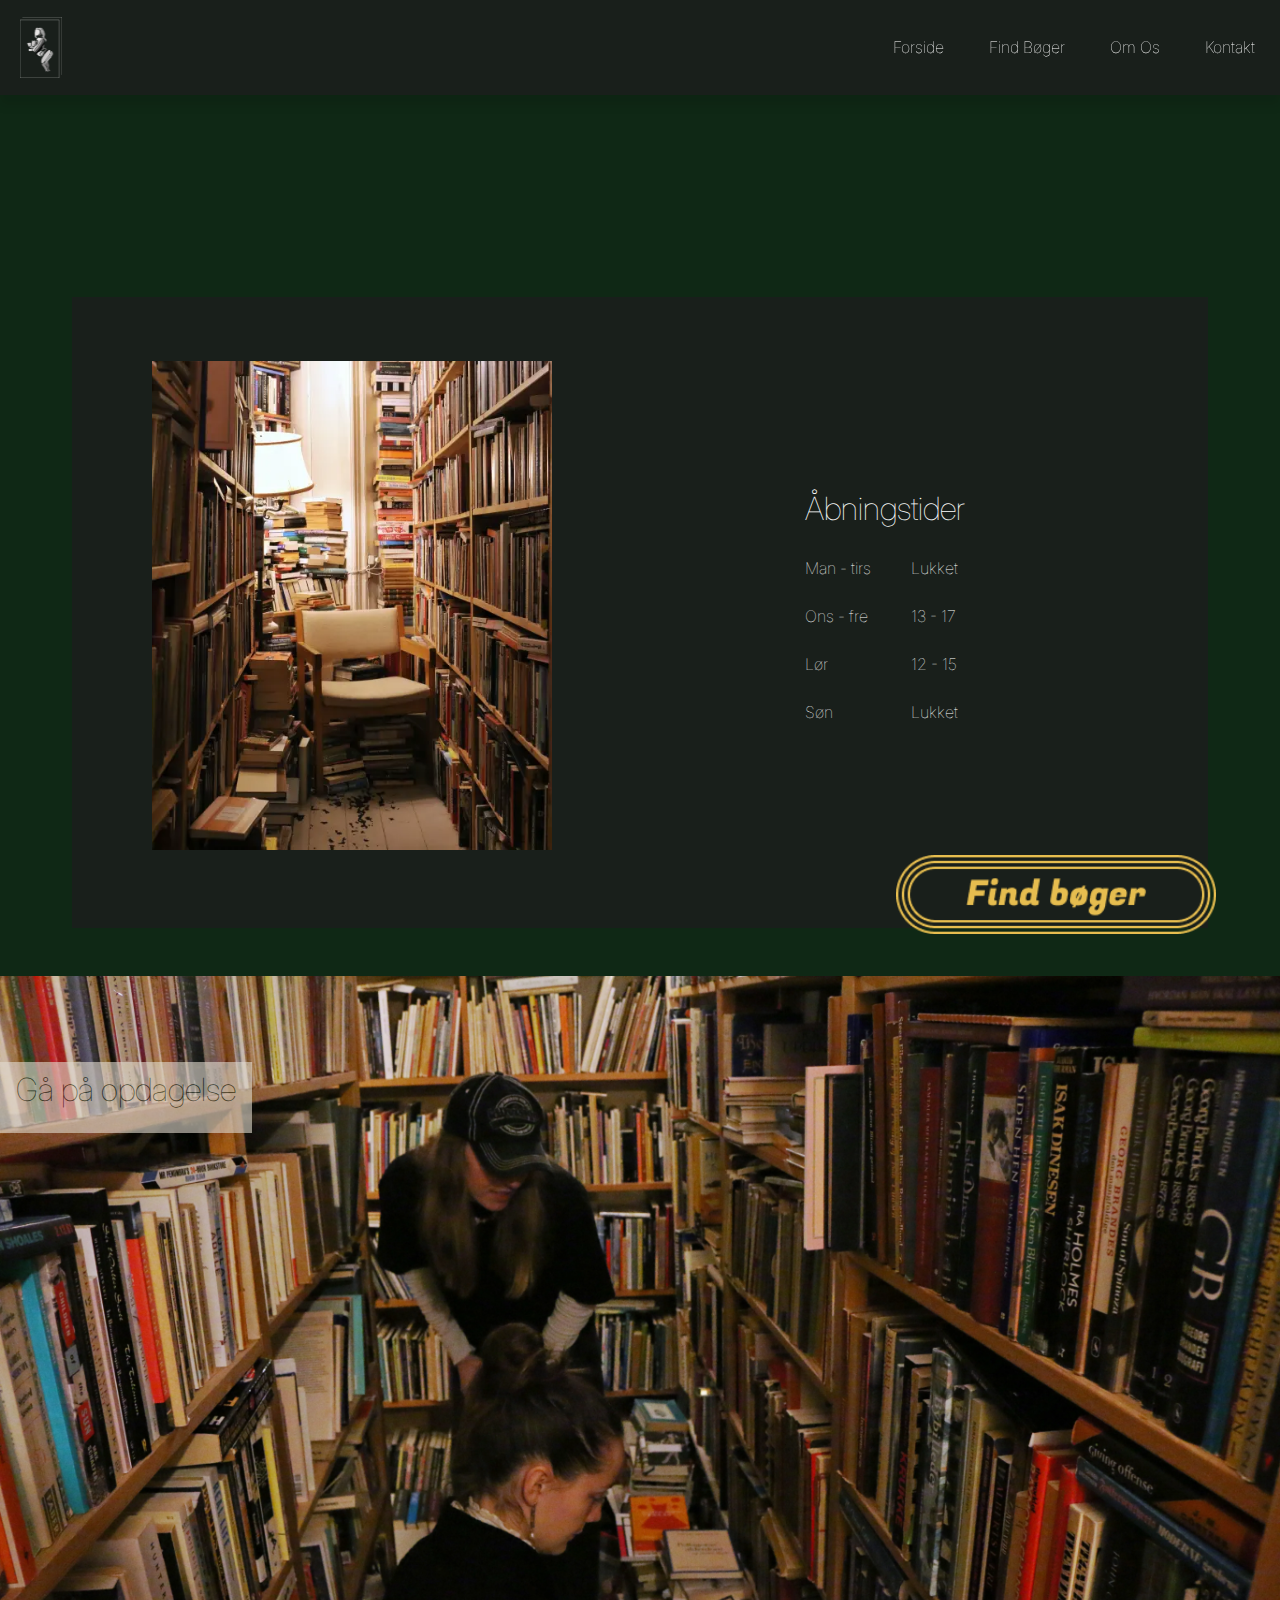
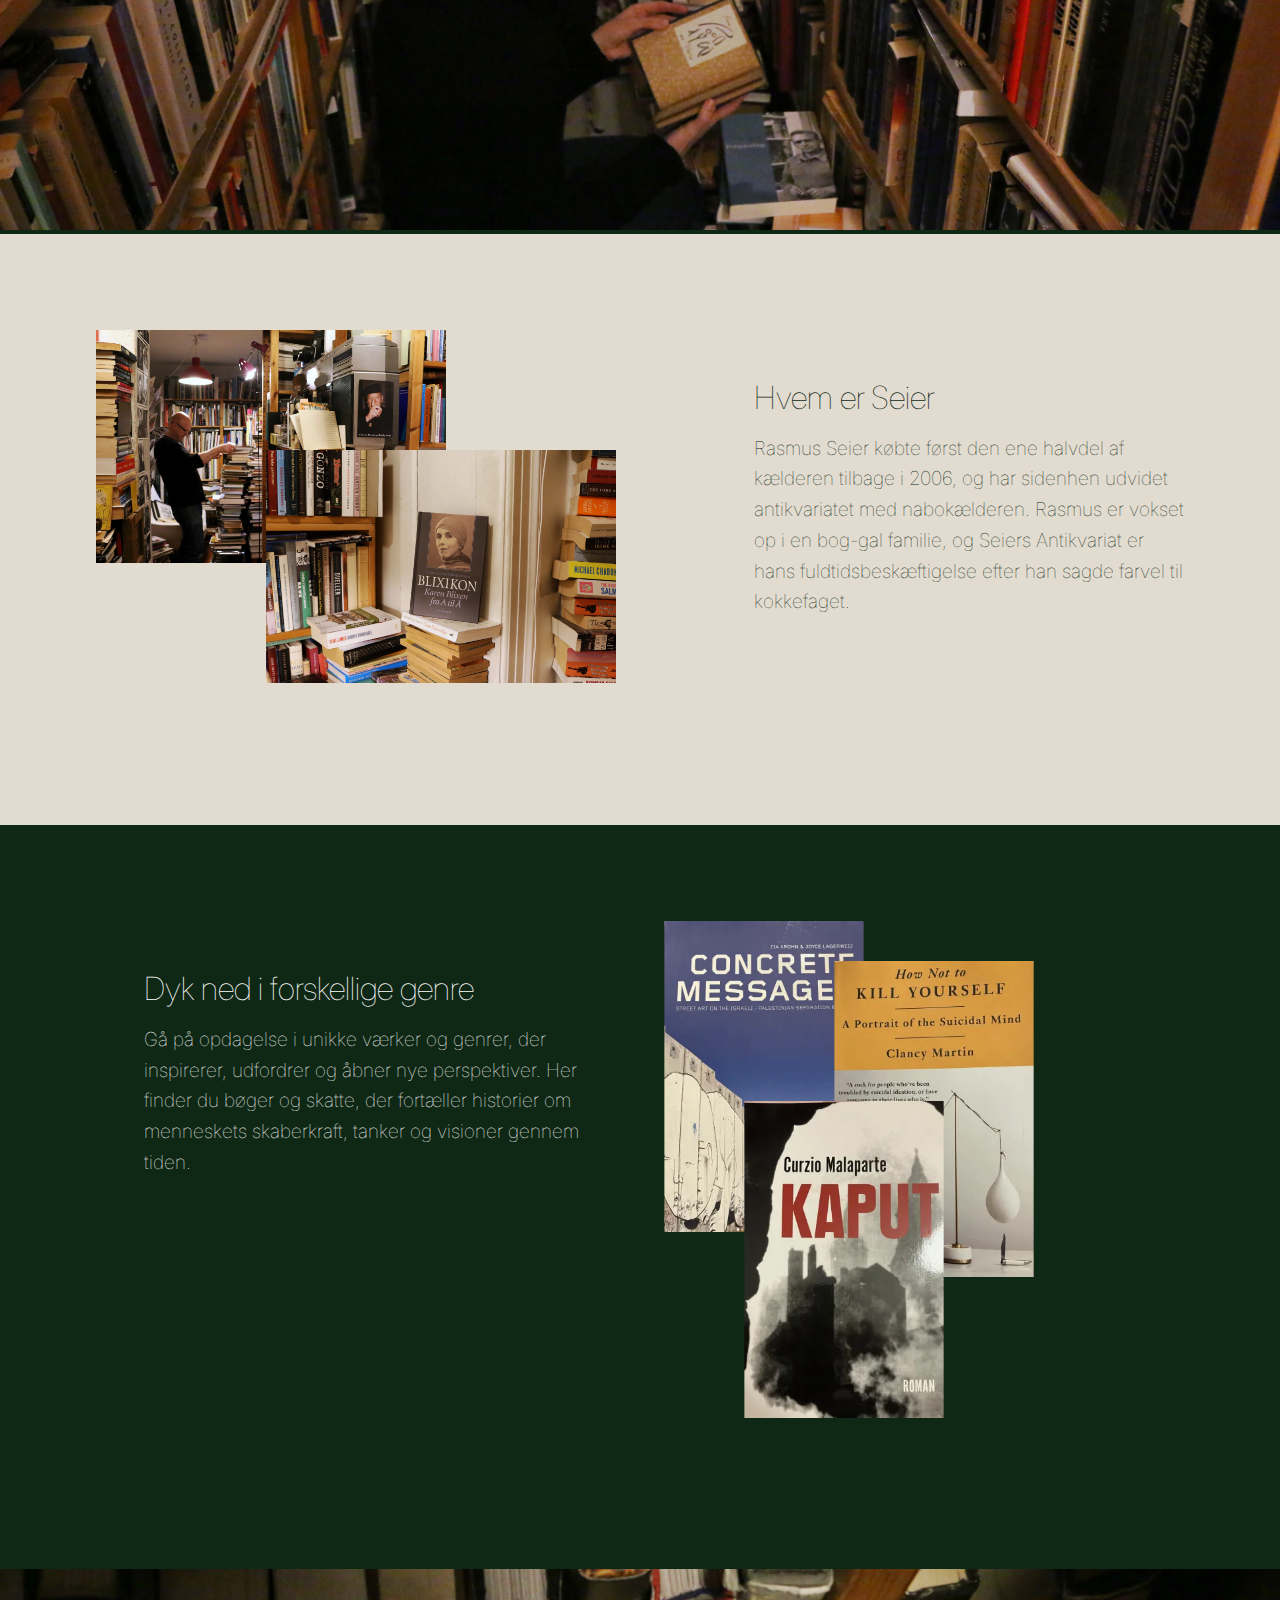
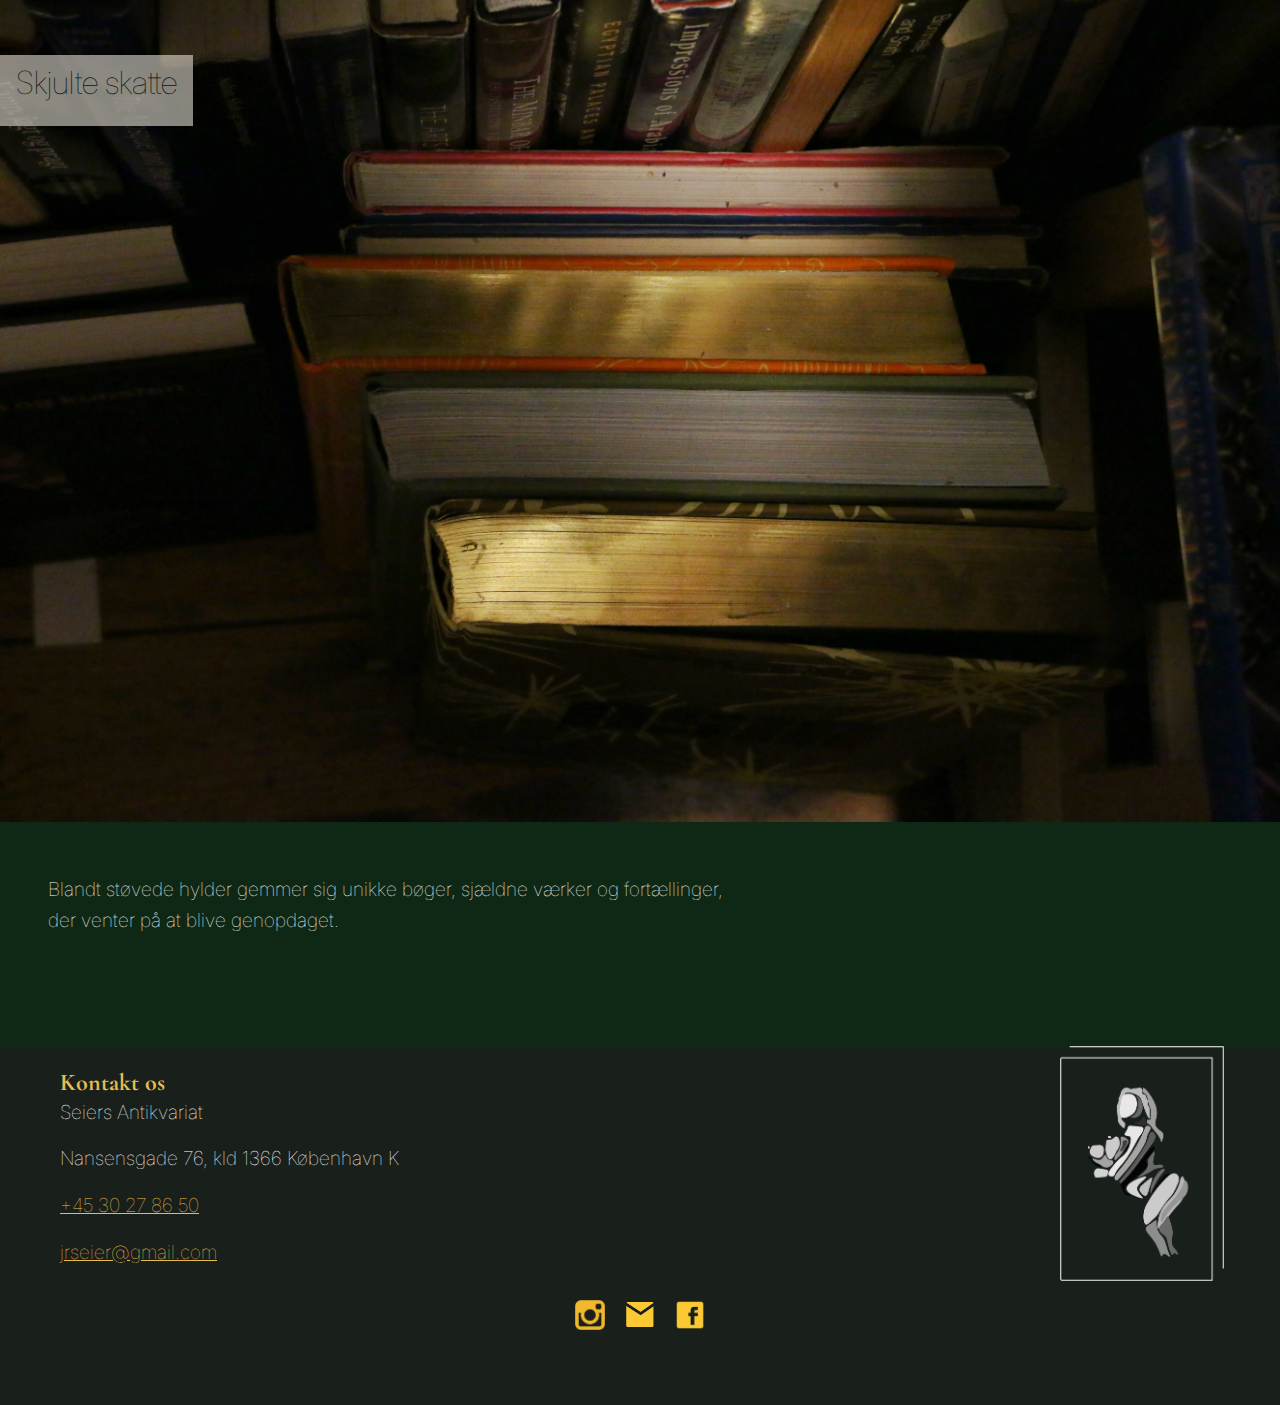
==== index.html @ d6d7acc4 "forside_knap" ====
<!DOCTYPE html>
<html lang="da">

<head>
    <meta charset="utf-8">
    <meta name="viewport" content="width=device-width, initial-scale=1.0">
    <title>Forside</title>

    <link rel="preconnect" href="https://fonts.googleapis.com">
    <link rel="preconnect" href="https://fonts.gstatic.com" crossorigin>
    <link
        href="https://fonts.googleapis.com/css2?family=Coiny&family=Fugaz+One&family=Kaisei+Decol:wght@400;500;700&family=Montserrat:ital,wght@0,100..900;1,100..900&family=Oi&family=Orbitron:wght@400..900&display=swap"
        rel="stylesheet">
    <link
        href="https://fonts.googleapis.com/css2?family=Coiny&family=Cormorant+Garamond:ital,wght@0,300;0,400;0,500;0,600;0,700;1,300;1,400;1,500;1,600;1,700&family=Fugaz+One&family=Kaisei+Decol:wght@400;500;700&family=Montserrat:ital,wght@0,100..900;1,100..900&family=Oi&family=Orbitron:wght@400..900&display=swap"
        rel="stylesheet">
    <link
        href="https://fonts.googleapis.com/css2?family=Coiny&family=Cormorant+Garamond:ital,wght@0,300;0,400;0,500;0,600;0,700;1,300;1,400;1,500;1,600;1,700&family=Fugaz+One&family=Inter:ital,opsz,wght@0,14..32,100..900;1,14..32,100..900&family=Kaisei+Decol:wght@400;500;700&family=Montserrat:ital,wght@0,100..900;1,100..900&family=Oi&family=Orbitron:wght@400..900&display=swap"
        rel="stylesheet">

    <link rel="stylesheet" href="styles/mutual.css">
    <link rel="stylesheet" href="styles/index.css">

</head>

<body>

    <header>

        <div class="logo">
            <a href="/">
                <img src="icons/logo.png" alt="Logo">
            </a>
        </div>
        <nav>
            <ul class="menu">
                <li><a href="index.html">Forside</a></li>
                <li><a href="galleri.html">Find Bøger</a></li>
                <li><a href="om.html">Om Os</a></li>
                <li><a href="kontakt.html">Kontakt</a></li>
            </ul>
            <div class="burger">
                <div class="line"></div>
                <div class="line"></div>
                <div class="line"></div>
            </div>
        </nav>


    </header>

    <main>
        <div class="hero">
            <div class="hero_video"><video autoplay loop muted>
                    <source src="video/film.mp4">film
                </video></div>
            <div id="knap2">
                <a href="galleri.html"><img src="images/forside_knap.png" alt="forside_knap"></a>
            </div>
        </div>
        <div class="tider">
            <div class="tider_boks">
                <div class="pic_1"><img src="images/lænestol_crop.webp" alt="hjørne"></div>
                <div class="tider_tekst">
                    <h3>Åbningstider</h3>
                    <dl>
                        <dt>Man - tirs</dt>
                        <dd>Lukket</dd>
                        <dt>Ons - fre</dt>
                        <dd>13 - 17</dd>
                        <dt>Lør</dt>
                        <dd>12 - 15</dd>
                        <dt>Søn</dt>
                        <dd>Lukket</dd>
                    </dl>
                </div>
            </div>
        </div>
        <div class="pic_container">
            <img src="images/læsehestene.webp" alt="læsehestene">
            <div class="pic_tekst">
                <h3 id="mørk_tekst">Gå på opdagelse</h3>
            </div>
        </div>
        <div class="seier">
            <div class="index_tekst">
                <h3 id="mørk_tekst2">Hvem er Seier</h3>
                <p id="mørk_tekst3">Rasmus Seier købte først den ene halvdel af kælderen tilbage i 2006, og har sidenhen
                    udvidet
                    antikvariatet med
                    nabokælderen.

                    Rasmus er vokset op i en bog-gal familie, og Seiers Antikvariat er hans fuldtidsbeskæftigelse
                    efter
                    han sagde farvel til
                    kokkefaget.</p>
            </div>
            <div class="flex_1">
                <img src="images/seier.webp" alt="seier" class="pic_seier">
                <img src="images/karen.webp" alt="karen" class="pic_karen">
            </div>
        </div>
        <div class="genre">
            <div class="index_tekst">
                <h3>Dyk ned i forskellige genre</h3>
                <p>Gå på opdagelse i unikke værker og genrer, der inspirerer, udfordrer og åbner nye perspektiver.

                    Her finder du bøger og skatte, der fortæller historier om menneskets skaberkraft, tanker og
                    visioner
                    gennem tiden.</p>
            </div>
            <div class="flex_2">
                <img src="images/concrete.webp" alt="concrete" class="pic_concrete">
                <img src="images/gulbog.webp" alt="gul bog gal" class="pic_gul">
                <img src="images/kaput.webp" alt="kaput" class="pic_kaput">
            </div>
        </div>
        <div class="pic_container">
            <div><img src="images/bøger.webp" alt="bøger"></div>
            <div class="pic_tekst">
                <h3 id="mørk_tekst4">Skjulte skatte</h3>
            </div>
        </div>
        <div class="index_tekst_2">
            <p>Blandt støvede hylder gemmer sig unikke bøger, sjældne værker og fortællinger, der venter på at blive
                genopdaget.</p>
        </div>

    </main>

    <footer>

        <div class="footer_indhold">
            <div>
                <h2>Kontakt os</h2>

                <p>Seiers Antikvariat</p>
                <p>Nansensgade 76, kld 1366 København K</p>
                <p><a href="tel:+4530278650">+45 30 27 86 50</a></p>
                <p><a href="mailto:jrseier@gmail.com">jrseier@gmail.com</a></p>


            </div>
            <div class="footer_logo">
                <img src="icons/logo.png" alt="logo">
            </div>
            <div class="grid_1-1-1">
                <div class="instagram">
                    <a
                        href="https://www.instagram.com/seiersantikvariat?utm_source=ig_web_button_share_sheet&igsh=ZDNlZDc0MzIxNw==">
                        <img src="icons/instagram.png" alt="insta" class="ikon-center">
                    </a>
                </div>

                <div class="mail">
                    <a href="mailto:jrseier@gmail.com">
                        <img src="icons/mail.png" alt="mail" class="ikon-center">
                    </a>

                </div>
                <div class="facebook">
                    <a href="https://www.facebook.com/profile.php?id=100054395714956">
                        <img src="icons/facebook.png" alt="facebook" class="ikon-center">
                    </a>

                </div>
            </div>
        </div>


    </footer>

    <script src="javascript/script.js"></script>

</body>

</html>
---- styles/mutual.css ----
html {
  background-color: var(--primary);

  /** farver **/
  --primary: #0f2815;
  --secondary: #e6bd4f;
  --tertiary: #e2dcd0;
  --quarternary: #191f1b;

  /** spacing **/
  --space-xxs: 0.25rem;
  --space-xs: 0.5rem;
  --space-sm: 1rem;
  --space-md: 1.5rem;
  --space-lg: 2rem;
  --space-xl: 3rem;
  --space-xxl: 6rem;
  --space-xxxl: 10;
}

* {
  margin: 0;
  padding: 0;
}

img {
  width: 100%;
}

/** fonte **/
h1 {
  font-family: "Fugaz One", serif;
  color: var(--secondary);
  padding-top: var(--space-xl);
  padding-bottom: var(--space-md);
}
h2 {
  font-family: "Cormorant Garamond", serif;
  color: var(--secondary);
}
h3 {
  font-family: "Inter", sans-serif;
  color: white;
  font-weight: lighter;
  padding-bottom: var(--space-sm);
}
p {
  font-family: "Inter", sans-serif;
  color: white;
  font-weight: lighter;
  line-height: 1.6;
  padding-bottom: var(--space-sm);
  max-width: 42ch; /* Begrænser bredden til max 42 tegn på hver linje */
}

li {
  font-family: "Inter", sans-serif;
  color: white;
  font-weight: lighter;
  max-width: 600px;
  line-height: 1.6;
}

a {
  font-family: "Inter", sans-serif;
  color: var(--secondary);
  font-weight: lighter;
  max-width: 600px;
  line-height: 1.6;
}
@media (min-width: 600px) {
  h1 {
    font-size: 4rem;
  }
  h3 {
    font-size: 2rem;
  }
  p {
    font-size: 1.2rem;
    max-width: 63ch; /* Begrænser bredden til max 63 tegn på hver linje */
  }
}

/* menu */
* {
  margin: 0;
  padding: 0;
  box-sizing: border-box;
}

header {
  position: sticky;
  top: 0;
  display: flex;
  justify-content: space-between;
  align-items: center;
  padding: 10px;
  background-color: #191f1b;
  box-shadow: 0 10px 10px rgba(0, 0, 0, 0.1);
  z-index: 1000;
}

.logo img {
  width: 15%;
  height: 15%;
  padding-left: 10px;
  padding-top: 7px;
}

nav {
  display: flex;
  align-items: center;
}

.menu {
  display: flex;
  list-style: none;
  margin: 0;
  padding: 0;
}

.menu li {
  margin-right: 15px;
}

.menu li:last-child {
  margin-right: 0;
}

.menu a {
  display: block;
  padding: 15px;
  color: #ffffff;
  text-decoration: none;
  transition: color 0.3s;
  text-align: end;
}

.menu a:hover {
  color: #e6bd4f;
}

.burger {
  width: 30px;
  height: 20px;
  cursor: pointer;
}

.burger .line {
  width: 100%;
  height: 2px;
  background-color: #ffffff;
  margin-bottom: 5px;
  transition: 0.2s linear;
}
.burger {
  display: none;
}
@media screen and (max-width: 600px) {
  .menu {
    display: none;
  }
  .burger {
    display: block;
  }
  .burger.active .line:nth-child(1) {
    transform: rotate(45deg) translate(5px, 5px);
    transition: 0.2s linear;
  }

  .burger.active .line:nth-child(2) {
    opacity: 0;
    transition: 0.15s linear;
  }

  .burger.active .line:nth-child(3) {
    transform: rotate(-45deg) translate(5px, -5px);
    transition: 0.2s linear;
  }

  nav.active .menu {
    display: block;
    background-color: #191f1b;
    position: absolute;
    top: 60px;
    left: 0;
    width: 100%;
    box-shadow: 0 10px 10px rgba(0, 0, 0, 0.1);
    z-index: 1;
  }

  nav.active .menu li {
    margin: 10px 20px;
  }

  nav.active .menu a {
    font-size: 20px;
  }
}

/* footer */

.instagram {
  display: flex;
  justify-content: center;
  align-items: center;
}

.facebook {
  display: flex;
  justify-content: center;
  align-items: center;
}

.mail {
  display: flex;
  justify-content: center;
  align-items: center;
}

.ikon-center {
  width: 30px;
  margin-bottom: 3rem;
  margin-top: 1rem;
}

footer {
  background-color: #191f1b;
}
.footer_indhold {
  max-width: 1200px; /* Sæt en grænse for bredden */
  margin: 0 auto; /* Centrér indholdet */
  padding: 20px; /* Tilføj lidt indre afstand */
  position: relative; /* Gør footeren til referencepunkt */
}

.grid_1-1-1 {
  display: flex;
  flex-direction: row;
  justify-content: center; /* Centrerer horisontalt */
  align-items: center; /* Centrerer vertikalt */
  gap: 20px;
}

@media (min-width: 600px) {
  .footer_logo {
    position: absolute; /* Placer logoet frit */
    bottom: 0; /* Placer helt i bunden */
    right: 0; /* Placer helt ude til højre */
    z-index: 1; /* Sørg for, at logoet vises oven på indhold */
    width: 15%;
    padding-bottom: 10%;
    padding-right: 1rem;
  }
}

@media (max-width: 600px) {
  .footer_logo {
    position: absolute; /* Placer logoet frit */
    bottom: 0; /* Placer helt i bunden */
    right: 0; /* Placer helt ude til højre */
    z-index: 1; /* Sørg for, at logoet vises oven på indhold */
    width: 20%;
    padding-bottom: 20%;
    padding-right: 1rem;
  }
}
---- styles/index.css ----
html {
  background-color: var(--primary);
}

video {
  position: relative;
  width: 100%;
  height: 100%;
}

/**** knap ****/

#knap2 {
  position: absolute;
  width: 25%;
  top: 43%;
  left: 70%;
  cursor: pointer;
}
#knap2:hover {
  transform: scale(1.05);
}

/**** åbningstider ****/
.tider {
  padding-top: var(--space-sm);
  padding-bottom: var(--space-sm);
}

.tider_boks {
  background-color: var(--quarternary);
  margin-left: var(--space-md);
  margin-right: var(--space-md);
  padding-bottom: var(--space-lg);
}

.pic_1 {
  margin-left: var(--space-xl);
  margin-right: var(--space-xl);
  padding-top: var(--space-lg);
  width: 300px;
}

dl {
  display: grid;
  grid-template-columns: 1fr 1fr;
  font-family: "Inter", sans-serif;
  color: white;
  font-weight: lighter;
  line-height: 3;
}

.tider_tekst {
  padding-left: 7rem;
  padding-top: var(--space-lg);
  padding-right: 7rem;
}

/**** opdagelse ****/

.pic_container {
  position: relative;
}

.pic_container img {
  position: relative;
  z-index: 100;
}

.pic_tekst {
  position: absolute;
  top: 10%;
  z-index: 200;
  background-color: var(--tertiary);
  opacity: 60%;
  padding-left: var(--space-xxs);
  padding-top: var(--space-xxs);
  padding-bottom: var(--space-xxs);
  padding-right: var(--space-xs);
}

/**** seier ****/
.seier {
  background-color: var(--tertiary);
  padding-left: var(--space-md);
  padding-right: var(--space-md);
  padding-bottom: var(--space-xxl);
}

.index_tekst {
  padding-left: var(--space-xl);
  padding-right: var(--space-xl);
  padding-top: var(--space-xl);
  padding-bottom: var(--space-lg);
}
#mørk_tekst,
#mørk_tekst2,
#mørk_tekst3,
#mørk_tekst4 {
  color: var(--primary);
}

.flex_1 {
  display: flex;
  justify-content: center;
  align-items: center;
  position: relative;
  width: 600px;
  height: 200px;
}

.flex_1 img {
  width: 250px;
  position: absolute;
}

.pic_seier {
  top: 0;
  left: 0;
  z-index: 1;
}

.pic_karen {
  top: 120px;
  left: 170px;
  z-index: 2;
}

/**** genre ****/
.genre {
  padding-left: var(--space-sm);
  padding-top: var(--space-lg);
  padding-right: var(--space-sm);
}

.flex_2 {
  display: flex;
  justify-content: center;
  align-items: center;
  position: relative;
  width: 200px;
  height: 600px;
}

.flex_2 img {
  width: 200px;
  position: absolute;
}

.pic_concrete {
  top: 0;
  left: 0;
  z-index: 1;
}
.pic_gul {
  top: 40px;
  left: 170px;
  z-index: 2;
}
.pic_kaput {
  top: 180px;
  left: 80px;
  z-index: 3;
}
/**** skatte ****/
.index_tekst_2 {
  padding-left: var(--space-xl);
  padding-right: var(--space-xl);
  padding-top: var(--space-xl);
  padding-bottom: var(--space-xl);
}

@media (min-width: 600px) {
  /**** knap ****/
  #knap2 {
    position: absolute;
    width: 25%;
    top: 95%;
    left: 70%;
    cursor: pointer;
  }

  /**** åbningstider ****/
  .tider {
    padding-left: var(--space-xl);
    padding-top: var(--space-xl);
    padding-right: var(--space-xl);
    padding-bottom: var(--space-xl);
  }

  .tider_boks {
    display: grid;
    grid-template-columns: 1fr 1fr;
    gap: 10px;
    padding: var(--space-lg);
  }
  .pic_1 {
    width: 400px;
  }
  .tider_tekst {
    padding: 10rem;
  }

  /**** opdagelse ****/
  .pic_tekst {
    position: absolute;
    top: 10%;
    z-index: 200;
    background-color: var(--tertiary);
    opacity: 60%;
    padding-left: var(--space-sm);
    padding-top: var(--space-xs);
    padding-bottom: var(--space-xs);
    padding-right: var(--space-sm);
  }
  /**** seier ****/

  .seier {
    display: grid;
    grid-template-columns: 1fr 1fr;
    gap: 10px;
    padding-left: var(--space-xxl);
    padding-top: var(--space-xxl);
    padding-right: var(--space-xl);
    padding-bottom: 10rem;
  }

  .flex_1 {
    order: -1;
  }

  .flex_1 img {
    width: 350px;
    /* position: absolute; ???? */
  }

  /**** genre ****/

  .genre {
    display: grid;
    grid-template-columns: 1fr 1fr;
    padding-left: var(--space-xxl);
    padding-top: var(--space-xxl);
    padding-right: var(--space-xl);
    padding-bottom: var(--space-xl);
  }
}

/**** skjulte skatte ****/

.index_tekst_2 {
  padding-bottom: var(--space-xxl);
}
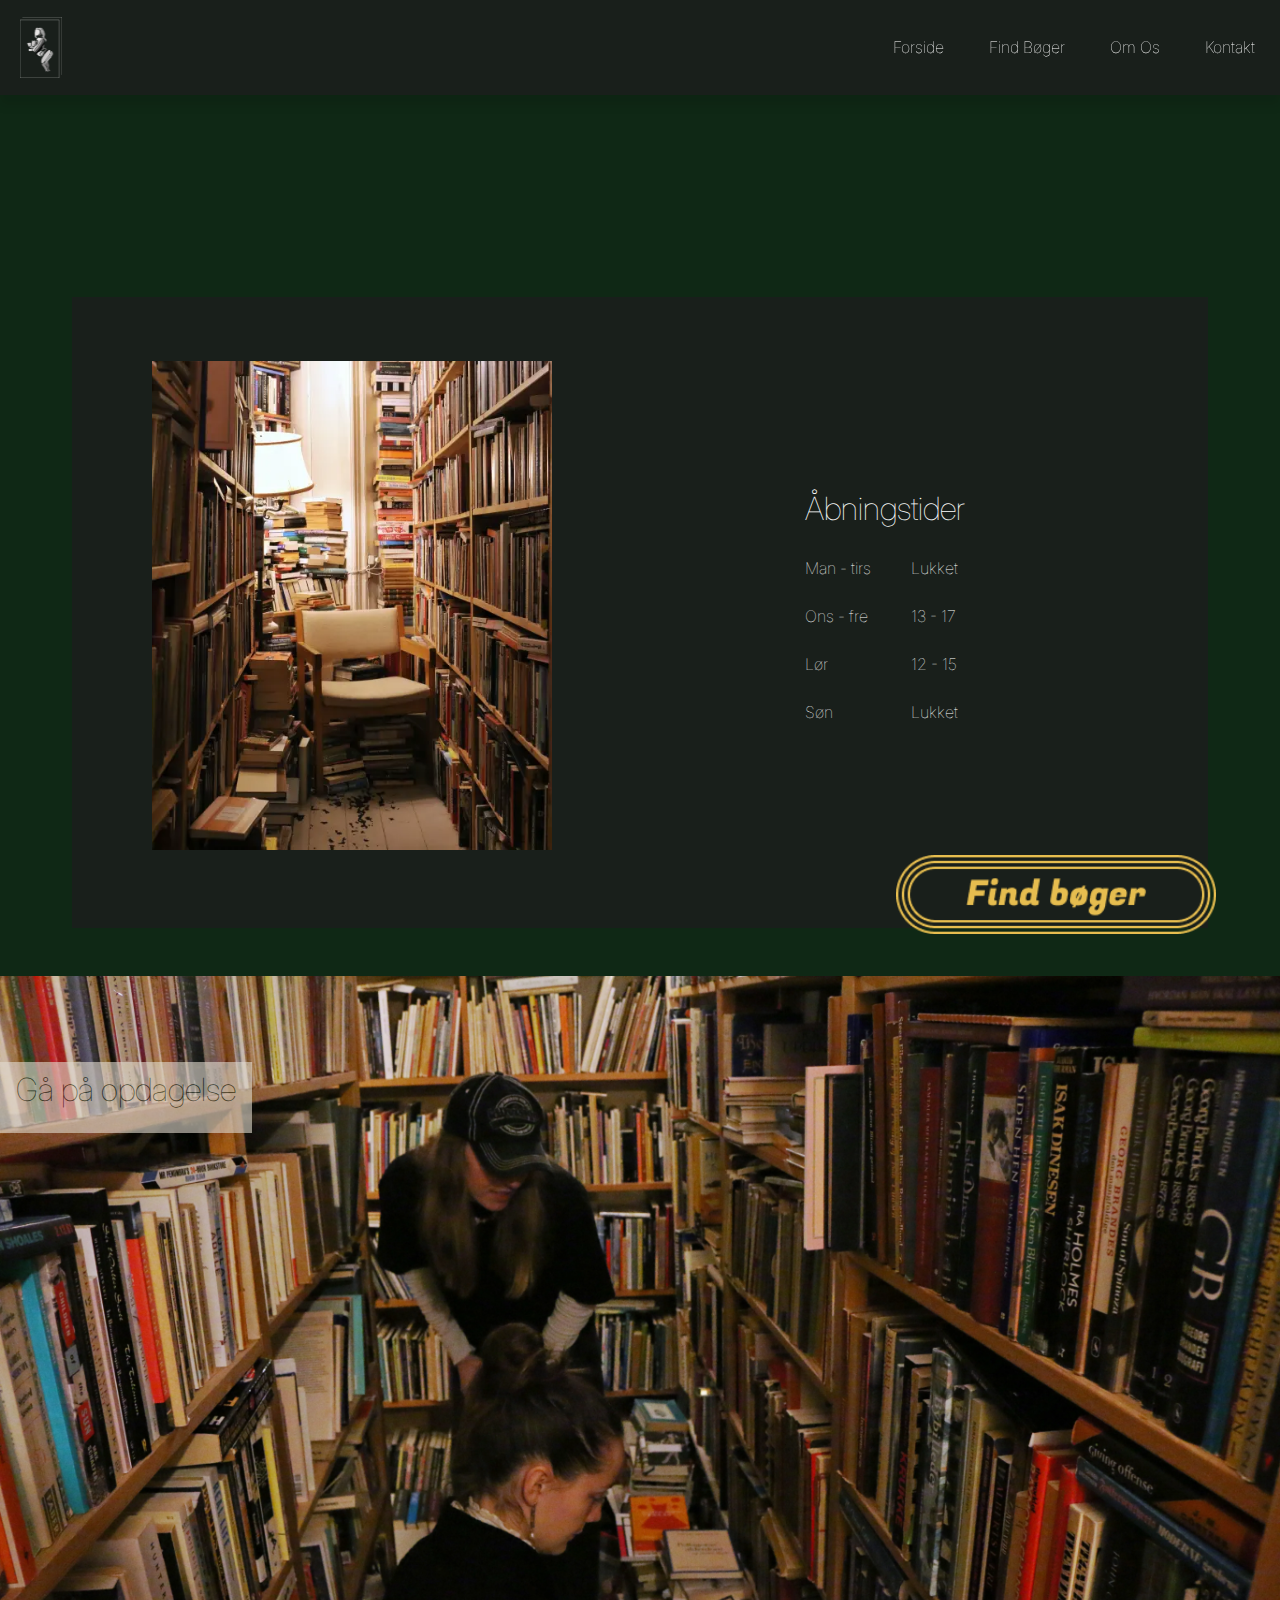
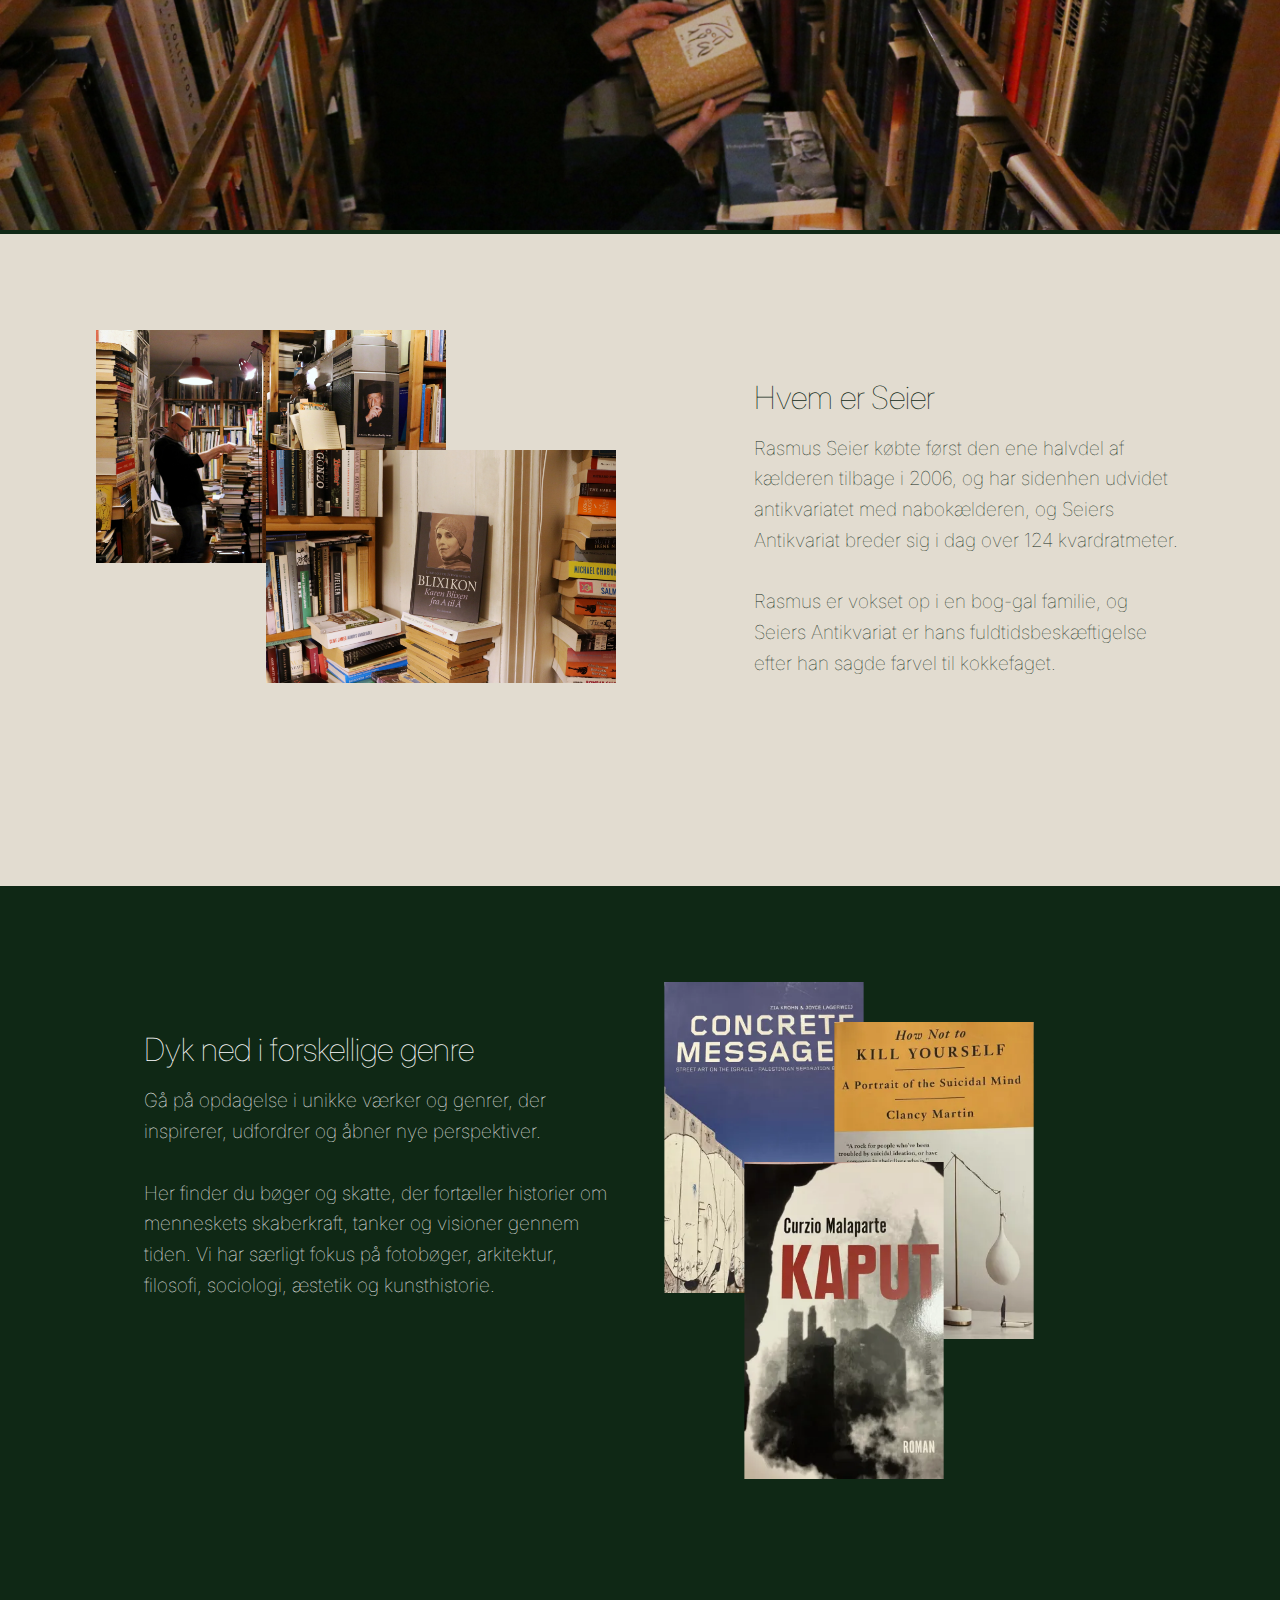
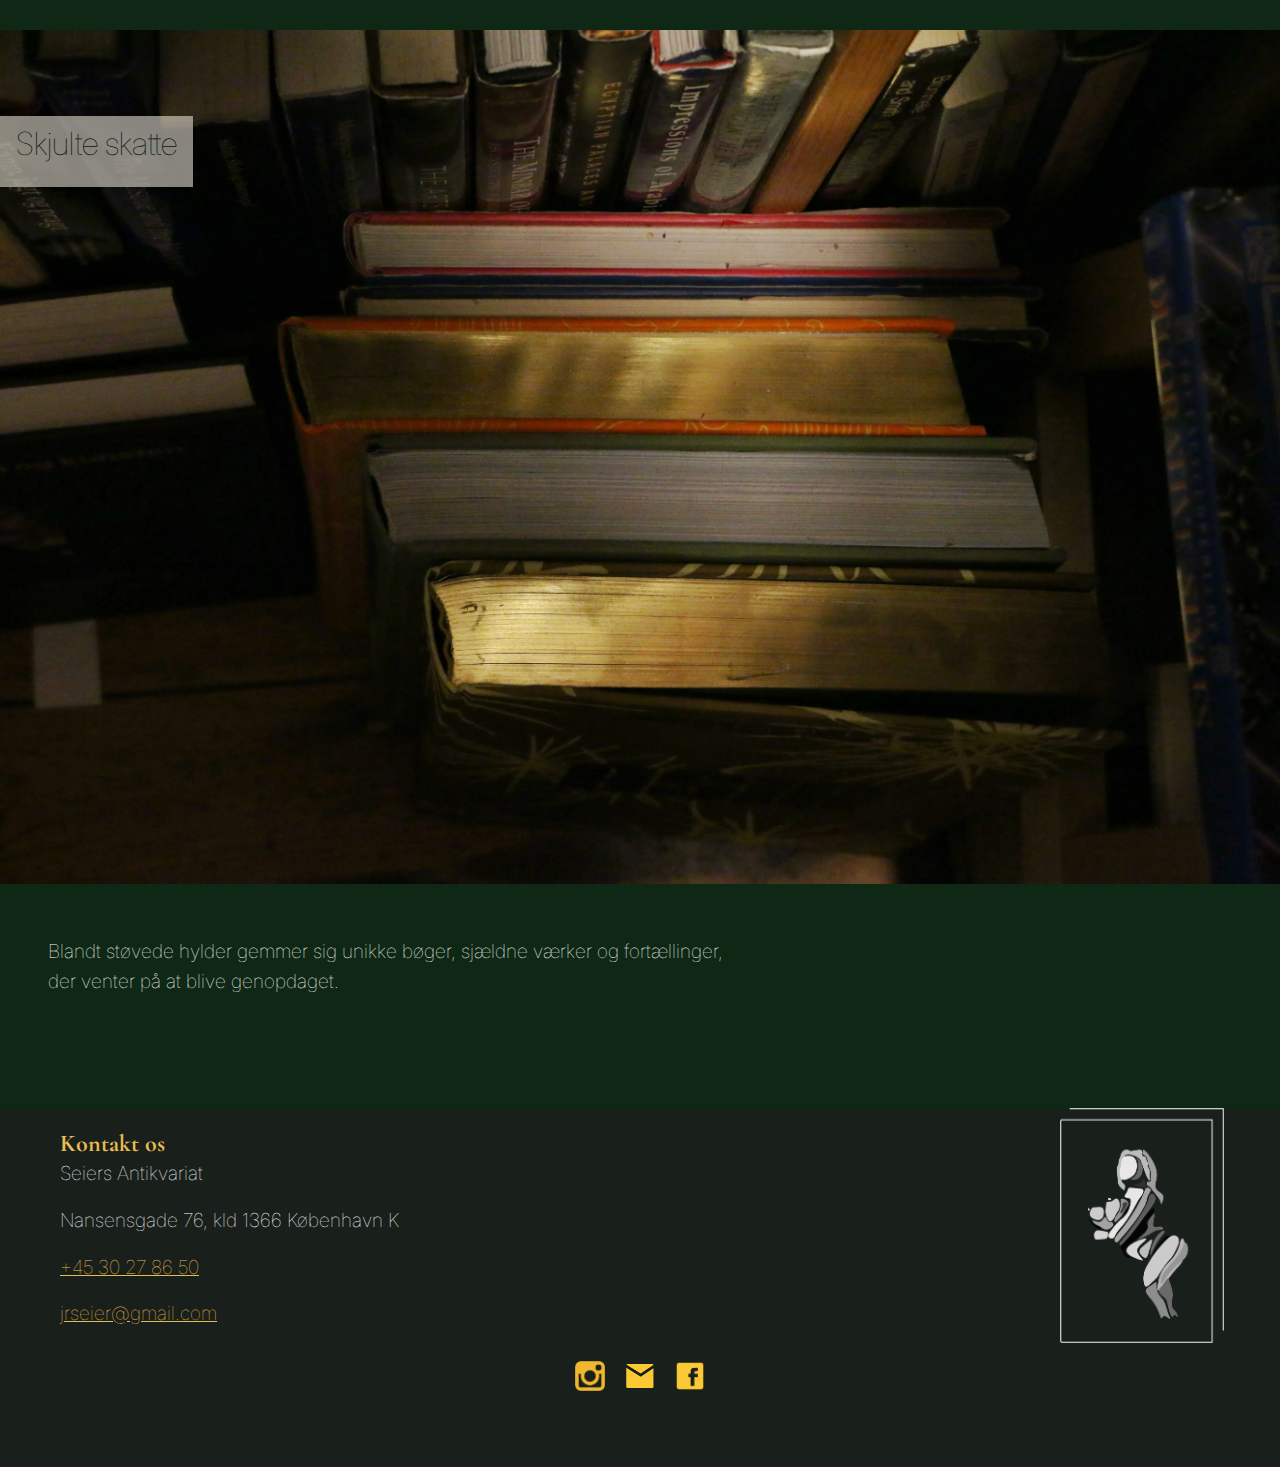
==== commit b45fc547: "no_robots" ====
--- a/index.html
+++ b/index.html
@@ -4,6 +4,7 @@
 <head>
     <meta charset="utf-8">
     <meta name="viewport" content="width=device-width, initial-scale=1.0">
+    <meta name="robots" content="noindex">
     <title>Forside</title>
 
     <link rel="preconnect" href="https://fonts.googleapis.com">
@@ -88,7 +89,7 @@
                 <p id="mørk_tekst3">Rasmus Seier købte først den ene halvdel af kælderen tilbage i 2006, og har sidenhen
                     udvidet
                     antikvariatet med
-                    nabokælderen.
+                    nabokælderen, og Seiers Antikvariat breder sig i dag over 124 kvardratmeter. <br><br>
 
                     Rasmus er vokset op i en bog-gal familie, og Seiers Antikvariat er hans fuldtidsbeskæftigelse
                     efter
@@ -104,10 +105,13 @@
             <div class="index_tekst">
                 <h3>Dyk ned i forskellige genre</h3>
                 <p>Gå på opdagelse i unikke værker og genrer, der inspirerer, udfordrer og åbner nye perspektiver.
-
+                    <br> <br>
                     Her finder du bøger og skatte, der fortæller historier om menneskets skaberkraft, tanker og
                     visioner
-                    gennem tiden.</p>
+                    gennem tiden.
+
+                    Vi har særligt fokus på fotobøger, arkitektur, filosofi, sociologi, æstetik og kunsthistorie.
+                </p>
             </div>
             <div class="flex_2">
                 <img src="images/concrete.webp" alt="concrete" class="pic_concrete">
--- a/styles/index.css
+++ b/styles/index.css
@@ -36,7 +36,7 @@
 
 .pic_1 {
   margin-left: var(--space-xl);
-  margin-right: var(--space-xl);
+  /* margin-right: var(--space-xl); */
   padding-top: var(--space-lg);
   width: 300px;
 }
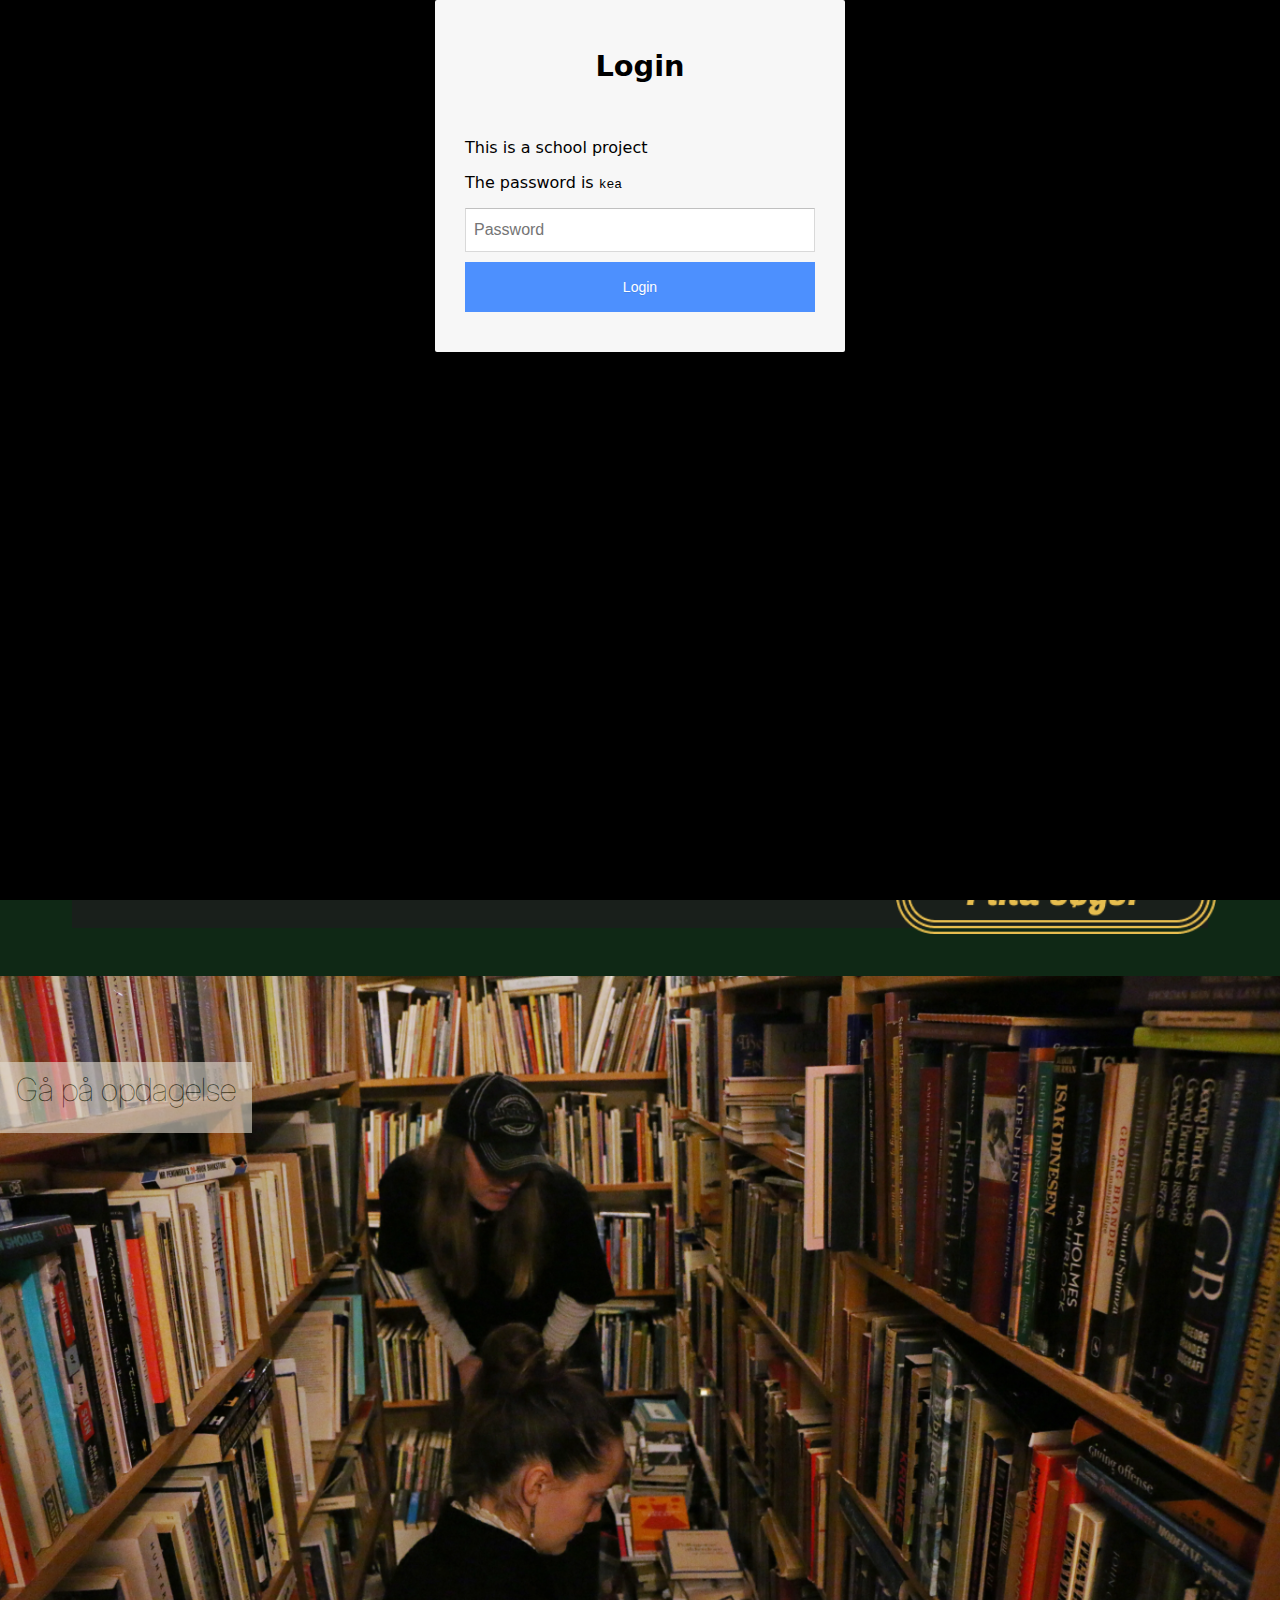
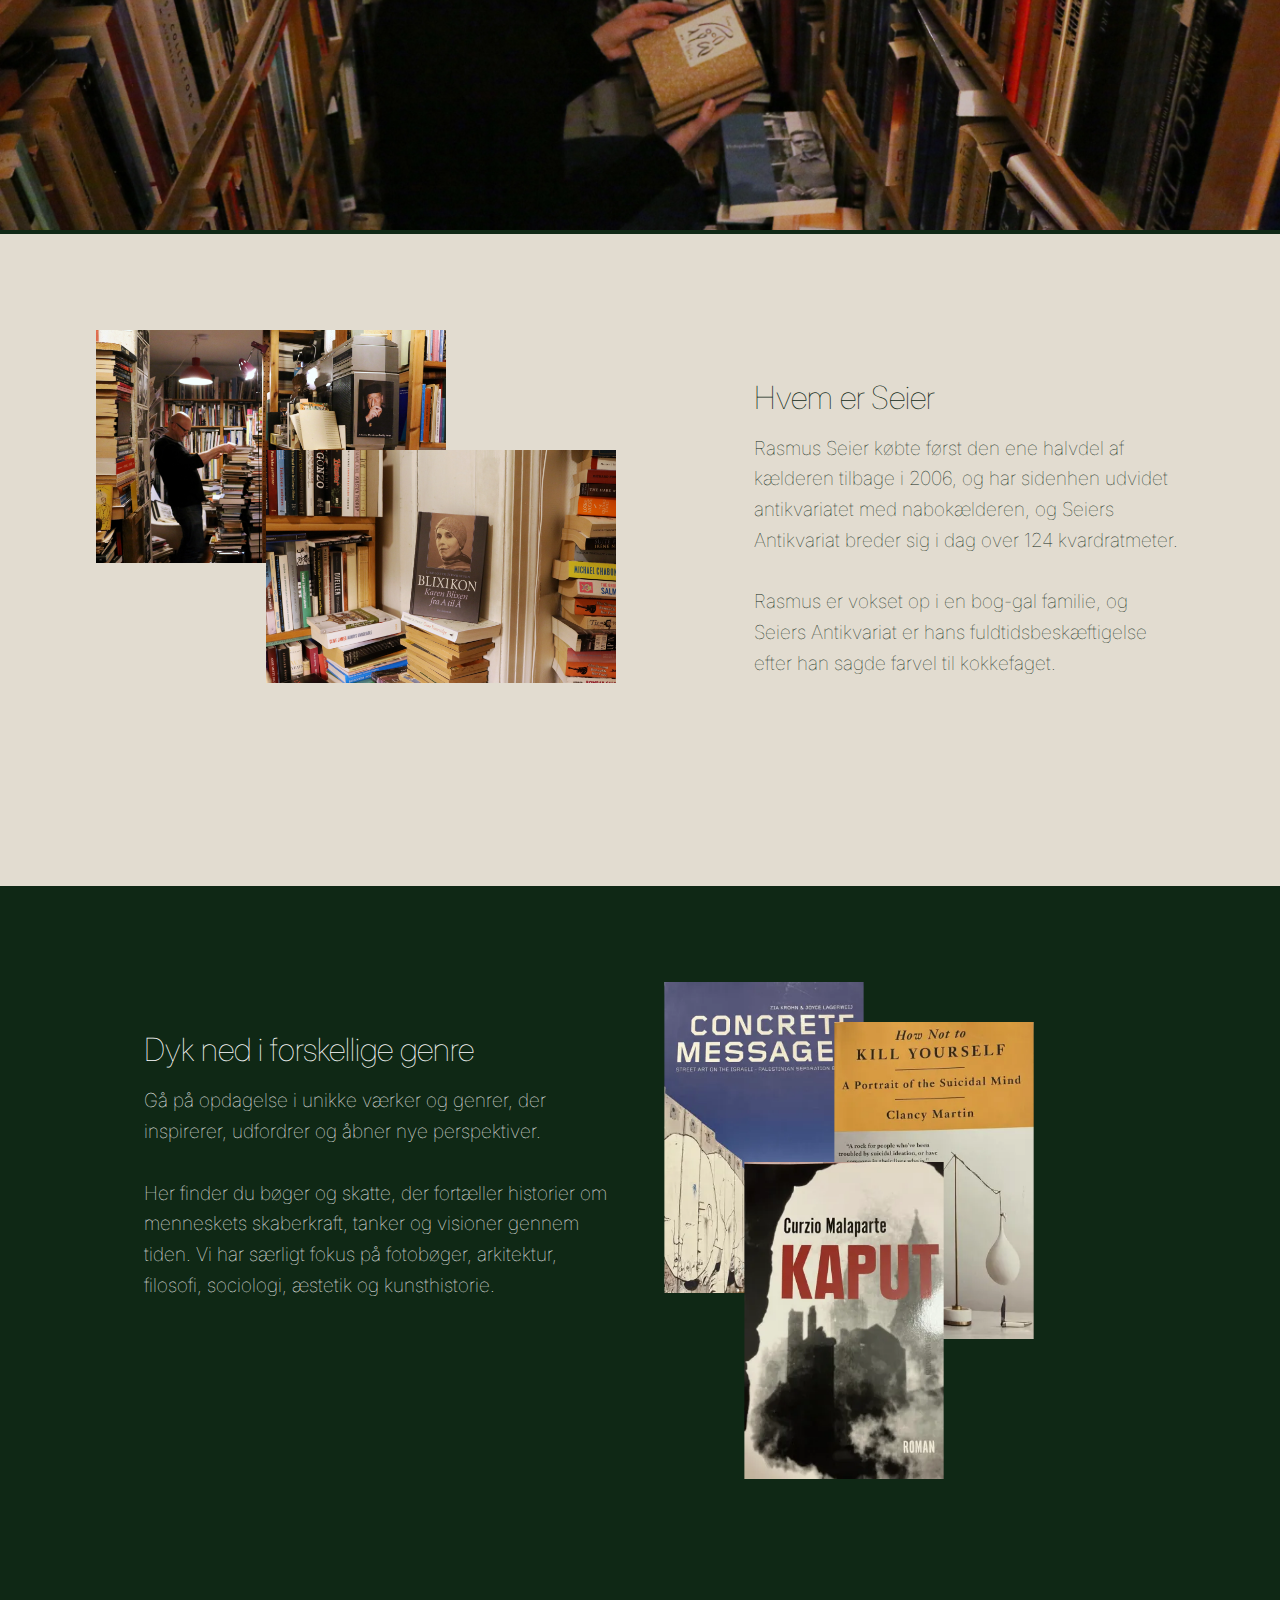
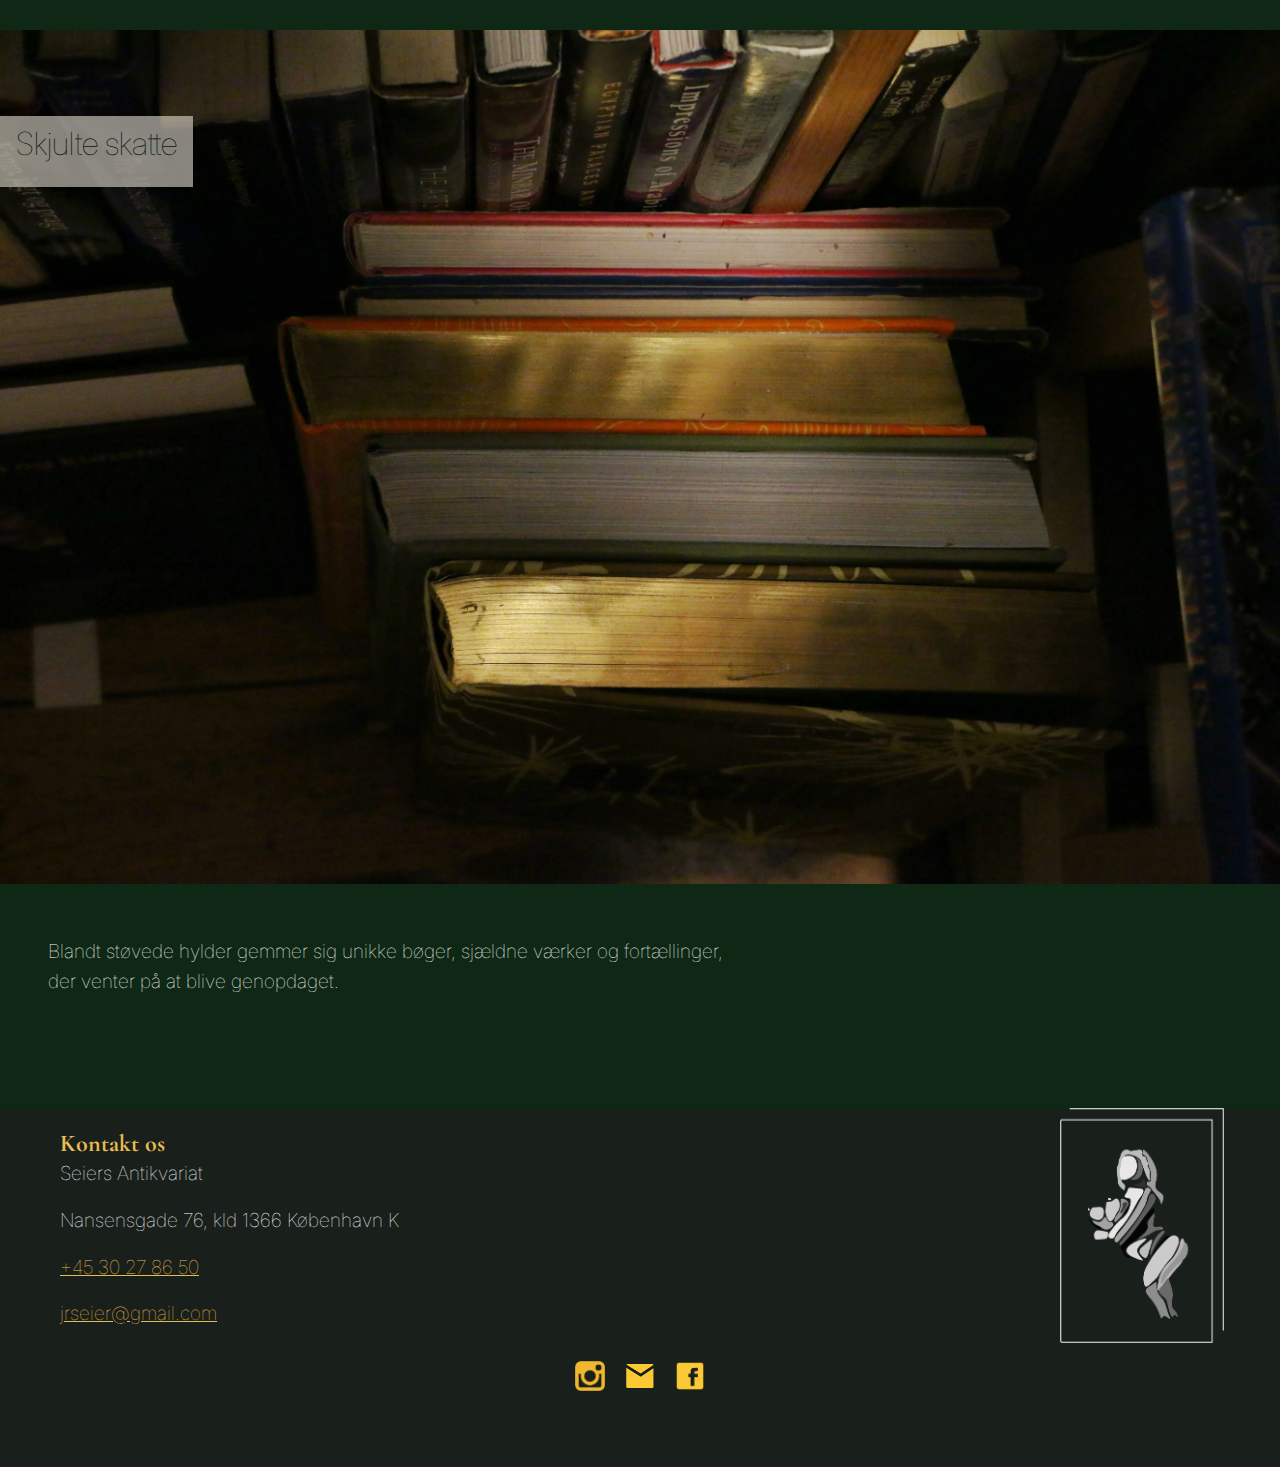
==== commit 70a75277: "login_link" ====
--- a/index.html
+++ b/index.html
@@ -175,6 +175,7 @@
     </footer>
 
     <script src="javascript/script.js"></script>
+    <script src="javascript/login.js"></script>
 
 </body>
 
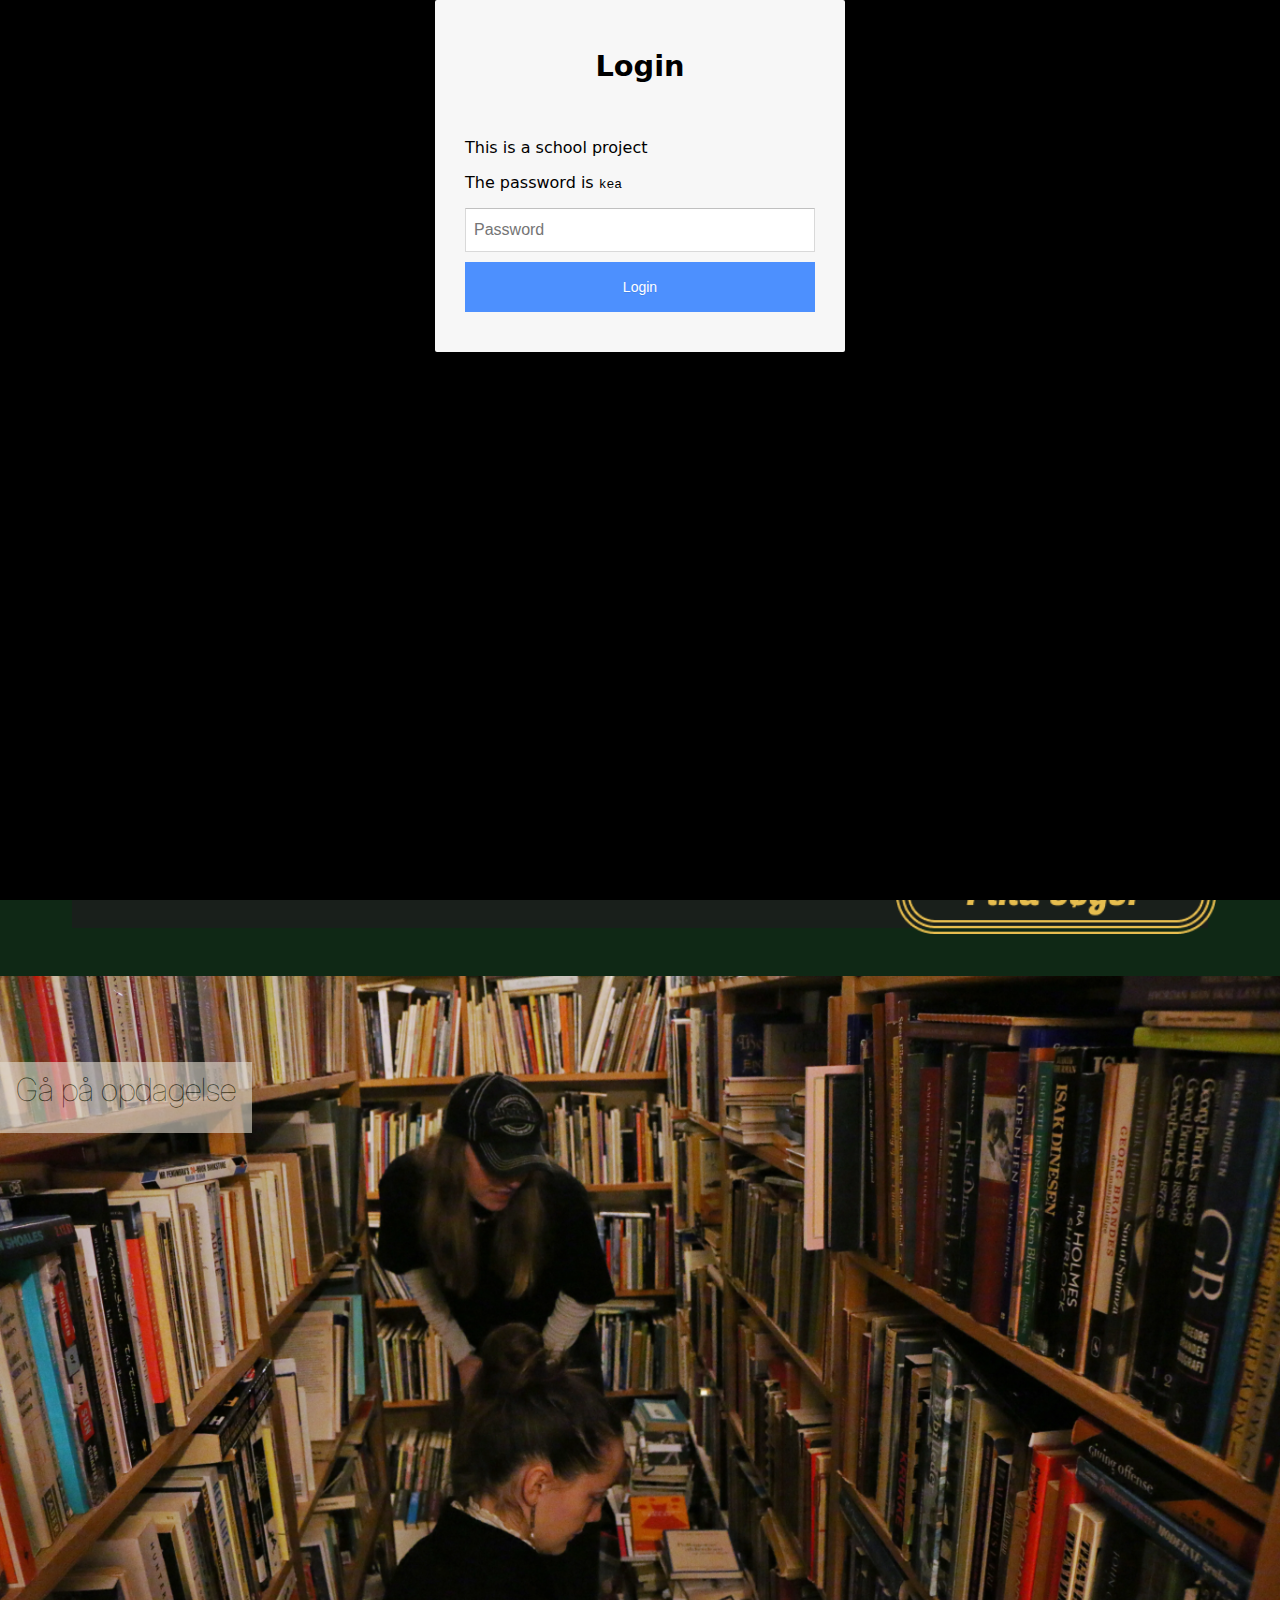
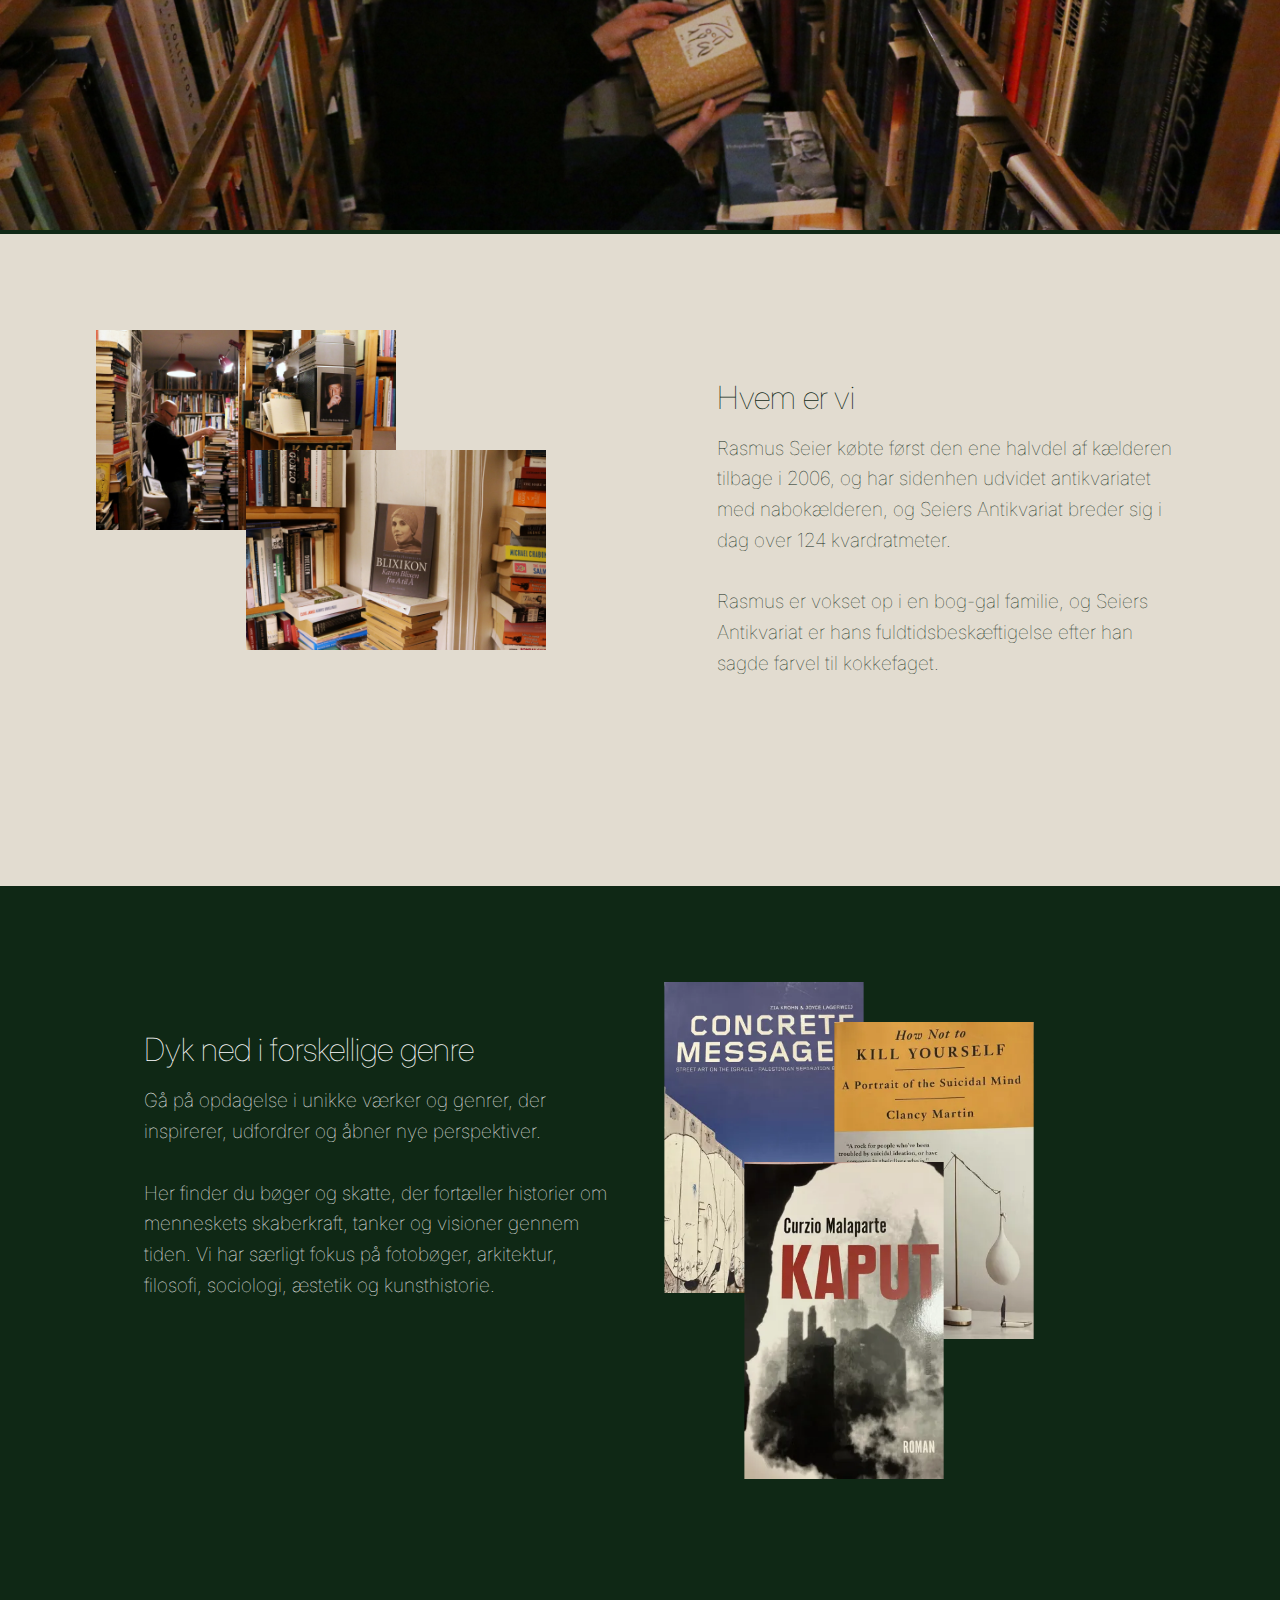
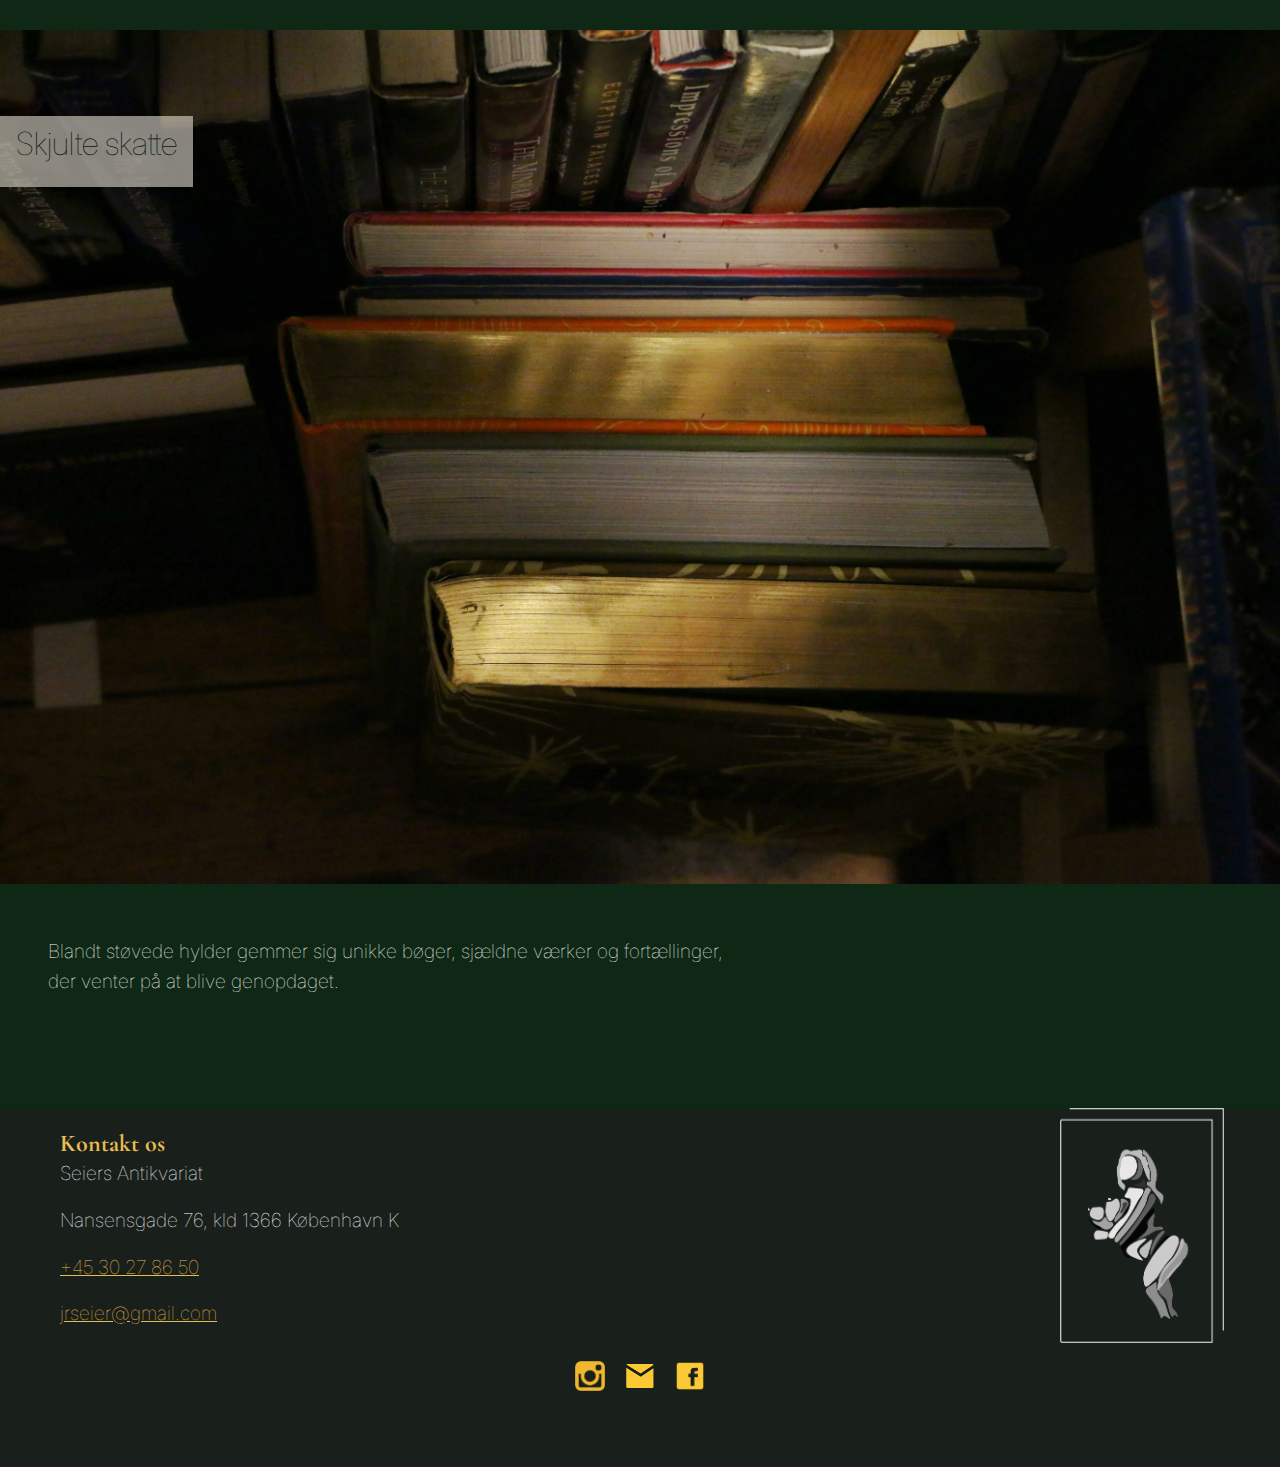
==== commit d23cd5b1: "rettelse_flex" ====
--- a/index.html
+++ b/index.html
@@ -85,7 +85,7 @@
         </div>
         <div class="seier">
             <div class="index_tekst">
-                <h3 id="mørk_tekst2">Hvem er Seier</h3>
+                <h3 id="mørk_tekst2">Hvem er vi</h3>
                 <p id="mørk_tekst3">Rasmus Seier købte først den ene halvdel af kælderen tilbage i 2006, og har sidenhen
                     udvidet
                     antikvariatet med
--- a/styles/index.css
+++ b/styles/index.css
@@ -105,8 +105,8 @@
   justify-content: center;
   align-items: center;
   position: relative;
-  width: 600px;
-  height: 200px;
+  width: 250px;
+  height: 250px;
 }
 
 .flex_1 img {
@@ -122,7 +122,7 @@
 
 .pic_karen {
   top: 120px;
-  left: 170px;
+  left: 150px;
   z-index: 2;
 }
 
@@ -230,7 +230,7 @@
   }
 
   .flex_1 img {
-    width: 350px;
+    width: 100%;
     /* position: absolute; ???? */
   }
 
@@ -244,6 +244,14 @@
     padding-right: var(--space-xl);
     padding-bottom: var(--space-xl);
   }
+  .flex_1 {
+    display: flex;
+    justify-content: center;
+    align-items: center;
+    position: relative;
+    width: 300px;
+    height: 300px;
+  }
 }
 
 /**** skjulte skatte ****/
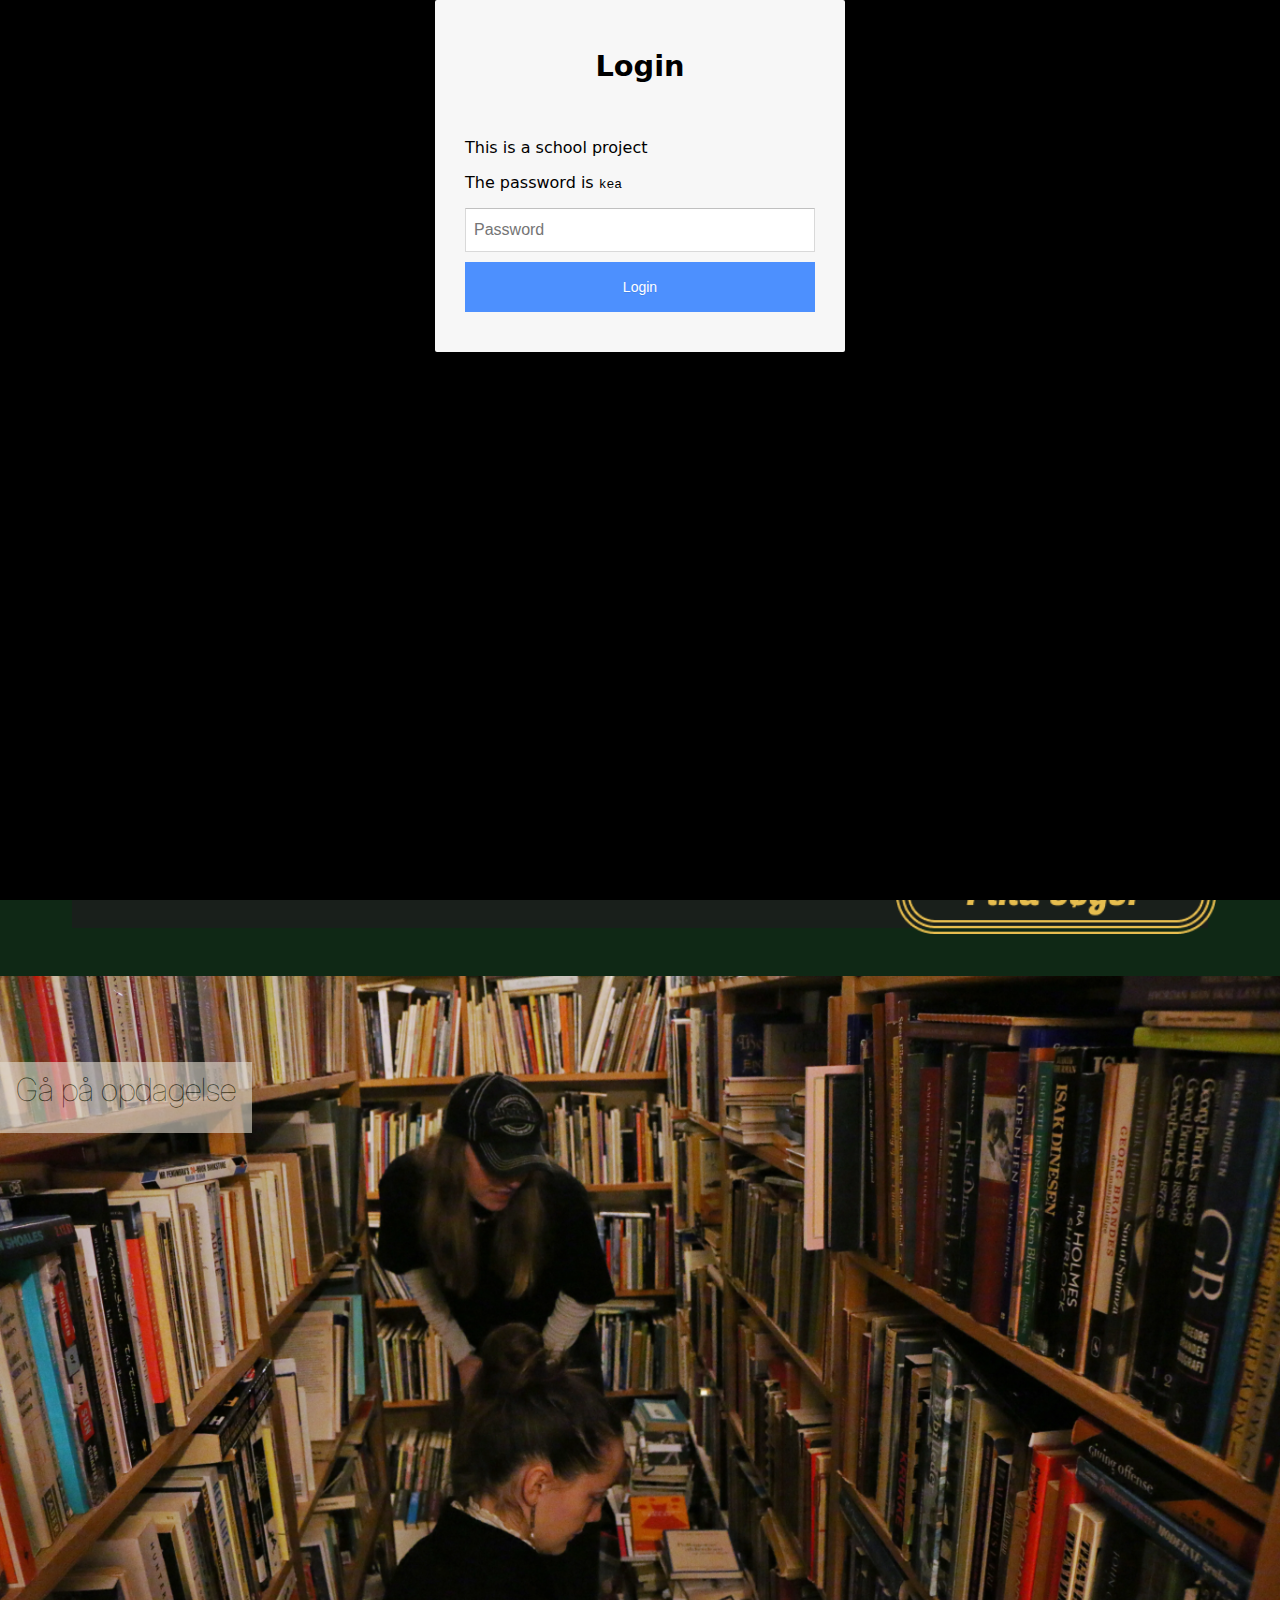
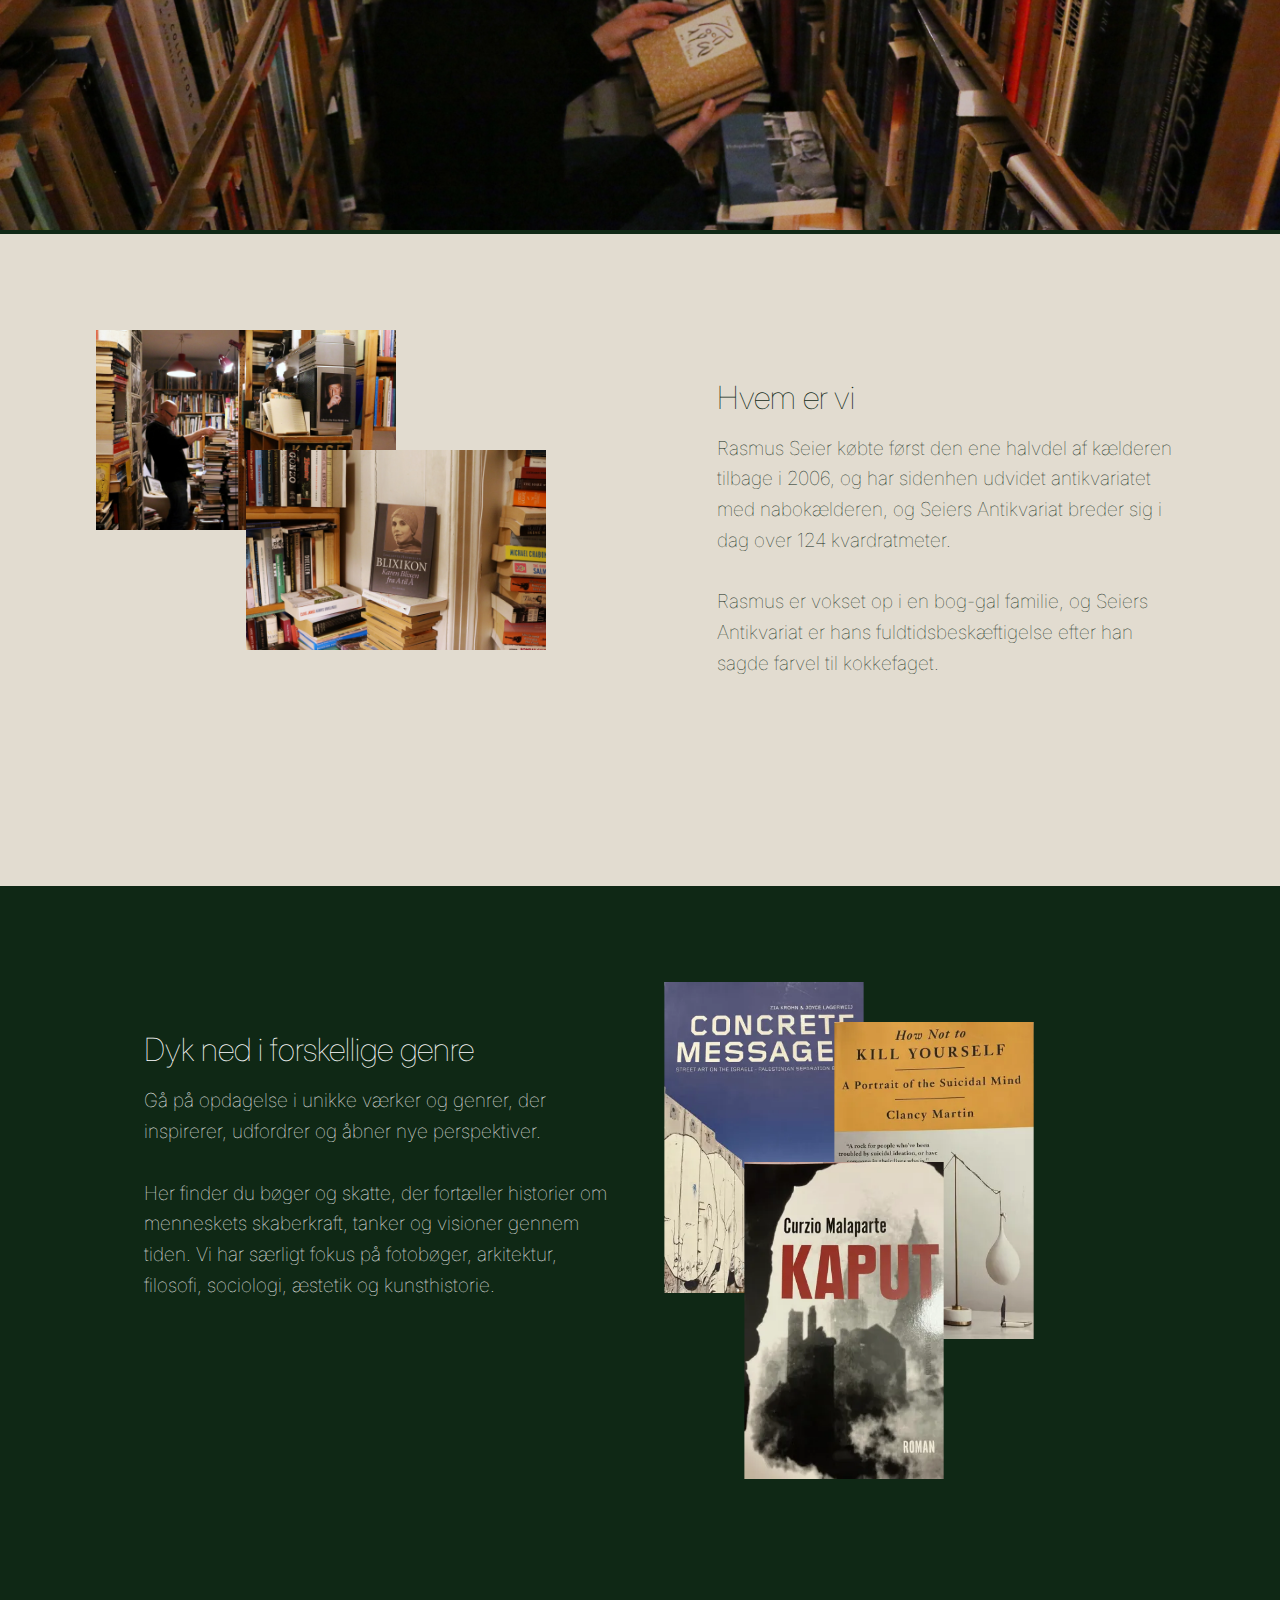
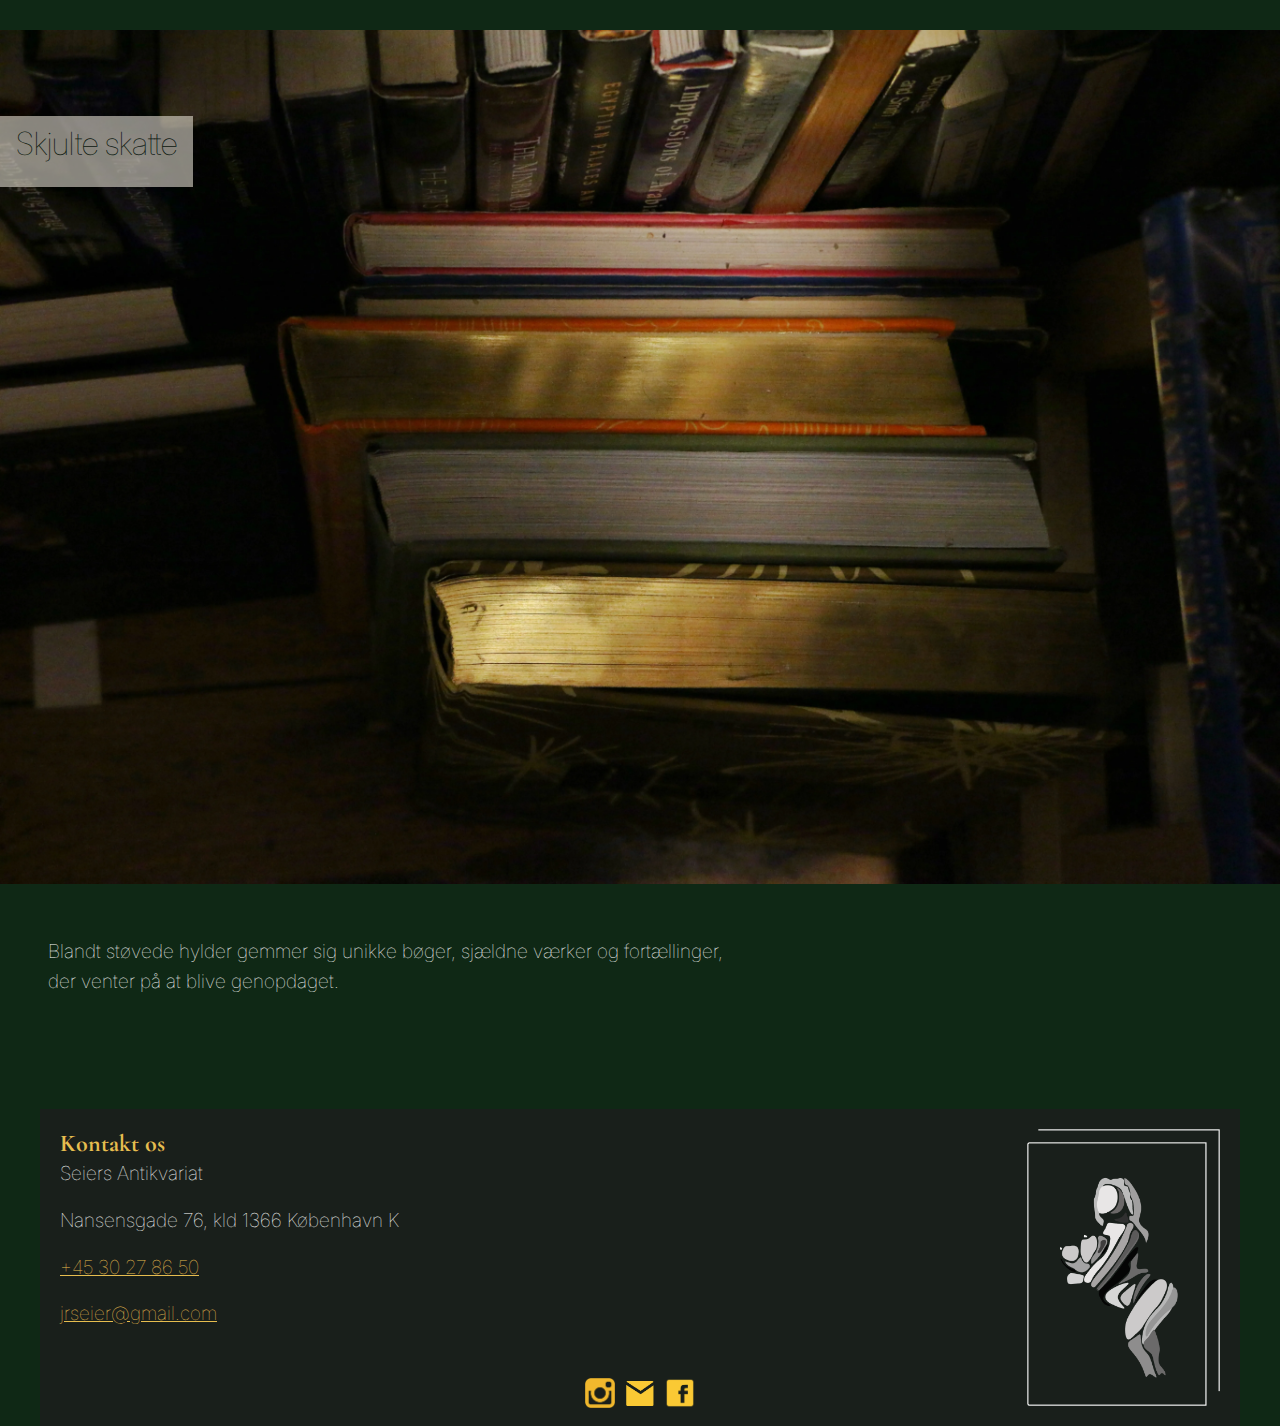
==== commit 3ec78871: "footer_index" ====
--- a/index.html
+++ b/index.html
@@ -133,20 +133,13 @@
     </main>
 
     <footer>
-
         <div class="footer_indhold">
-            <div>
+            <div class="footer_tekst">
                 <h2>Kontakt os</h2>
-
                 <p>Seiers Antikvariat</p>
                 <p>Nansensgade 76, kld 1366 København K</p>
                 <p><a href="tel:+4530278650">+45 30 27 86 50</a></p>
                 <p><a href="mailto:jrseier@gmail.com">jrseier@gmail.com</a></p>
-
-
-            </div>
-            <div class="footer_logo">
-                <img src="icons/logo.png" alt="logo">
             </div>
             <div class="grid_1-1-1">
                 <div class="instagram">
@@ -169,9 +162,10 @@
 
                 </div>
             </div>
+            <div class="footer_logo">
+                <img src="icons/logo.png" alt="logo">
+            </div>
         </div>
-
-
     </footer>
 
     <script src="javascript/script.js"></script>
--- a/styles/mutual.css
+++ b/styles/mutual.css
@@ -199,69 +199,51 @@
 }
 
 /* footer */
-
+.mail {
+  height: 25px;
+}
 .instagram {
-  display: flex;
-  justify-content: center;
-  align-items: center;
+  height: 28px;
 }
 
 .facebook {
-  display: flex;
-  justify-content: center;
-  align-items: center;
-}
-
-.mail {
-  display: flex;
-  justify-content: center;
-  align-items: center;
+  height: 28px;
 }
 
 .ikon-center {
   width: 30px;
-  margin-bottom: 3rem;
-  margin-top: 1rem;
 }
 
 footer {
   background-color: #191f1b;
-}
-.footer_indhold {
   max-width: 1200px; /* Sæt en grænse for bredden */
   margin: 0 auto; /* Centrér indholdet */
   padding: 20px; /* Tilføj lidt indre afstand */
   position: relative; /* Gør footeren til referencepunkt */
 }
+.footer_indhold {
+  display: grid;
+  grid-template-columns: 1fr 1fr 1fr;
+}
 
 .grid_1-1-1 {
   display: flex;
-  flex-direction: row;
-  justify-content: center; /* Centrerer horisontalt */
-  align-items: center; /* Centrerer vertikalt */
-  gap: 20px;
-}
-
-@media (min-width: 600px) {
-  .footer_logo {
-    position: absolute; /* Placer logoet frit */
-    bottom: 0; /* Placer helt i bunden */
-    right: 0; /* Placer helt ude til højre */
-    z-index: 1; /* Sørg for, at logoet vises oven på indhold */
-    width: 15%;
-    padding-bottom: 10%;
-    padding-right: 1rem;
-  }
+  justify-content: center;
+  align-items: flex-end;
+  gap: 10px;
+}
+
+.footer_logo {
+  display: flex;
+  justify-content: flex-end;
+  align-items: center;
+}
+.footer_logo img {
+  width: 50%;
 }
 
 @media (max-width: 600px) {
-  .footer_logo {
-    position: absolute; /* Placer logoet frit */
-    bottom: 0; /* Placer helt i bunden */
-    right: 0; /* Placer helt ude til højre */
-    z-index: 1; /* Sørg for, at logoet vises oven på indhold */
-    width: 20%;
-    padding-bottom: 20%;
-    padding-right: 1rem;
-  }
-}
+  .footer_logo img {
+    width: 80%;
+  }
+}
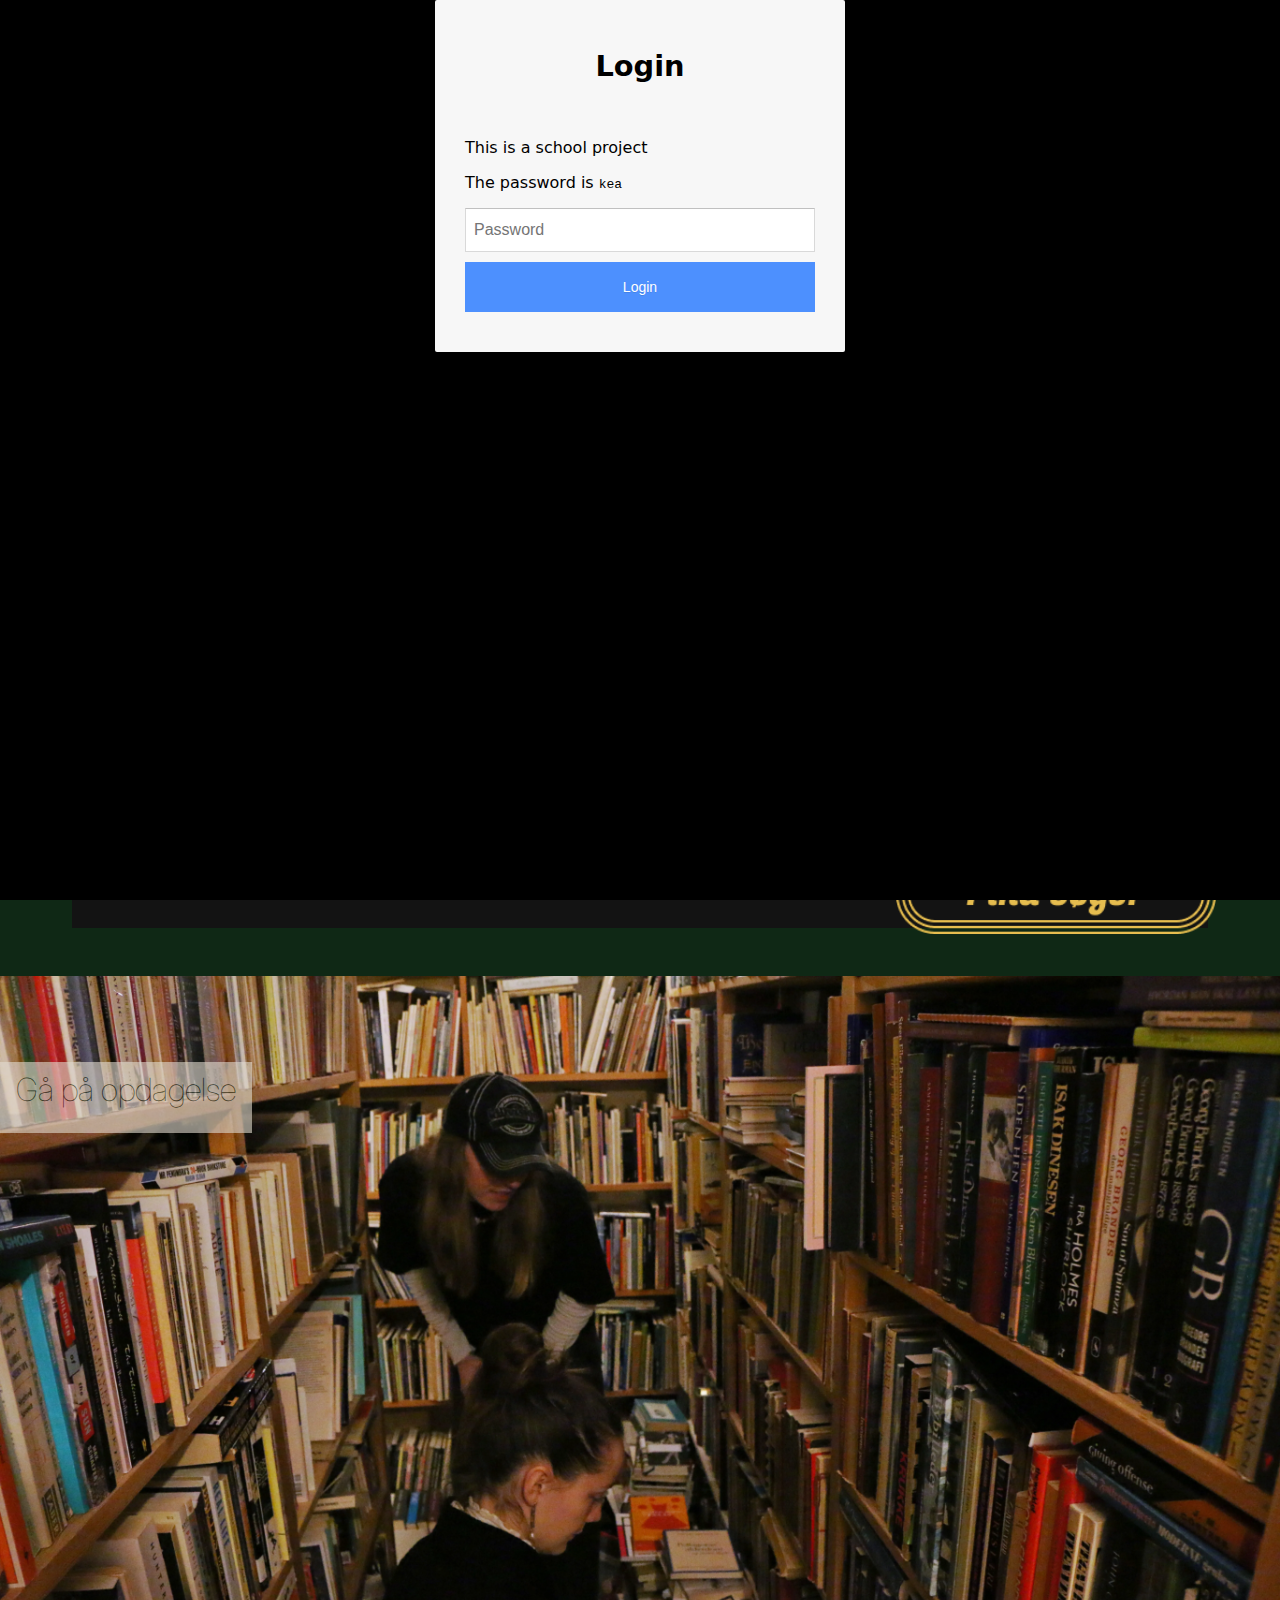
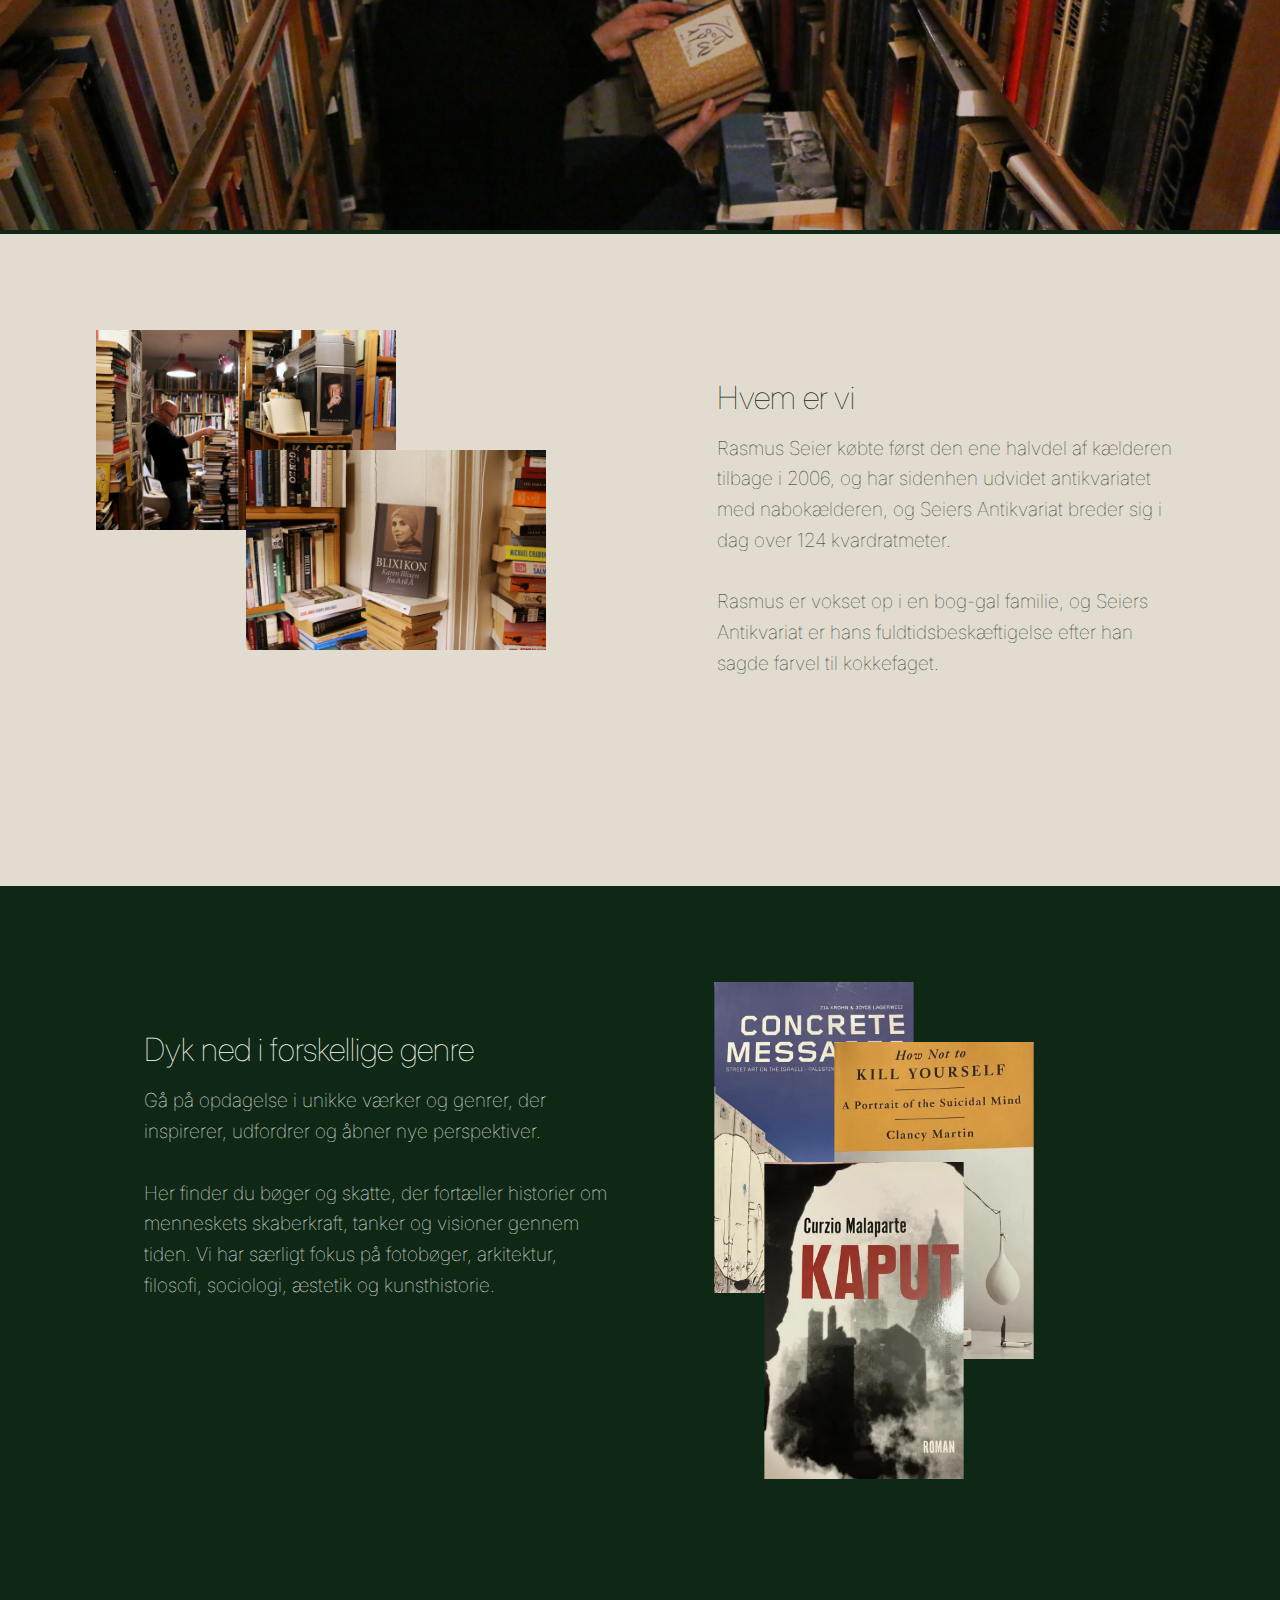
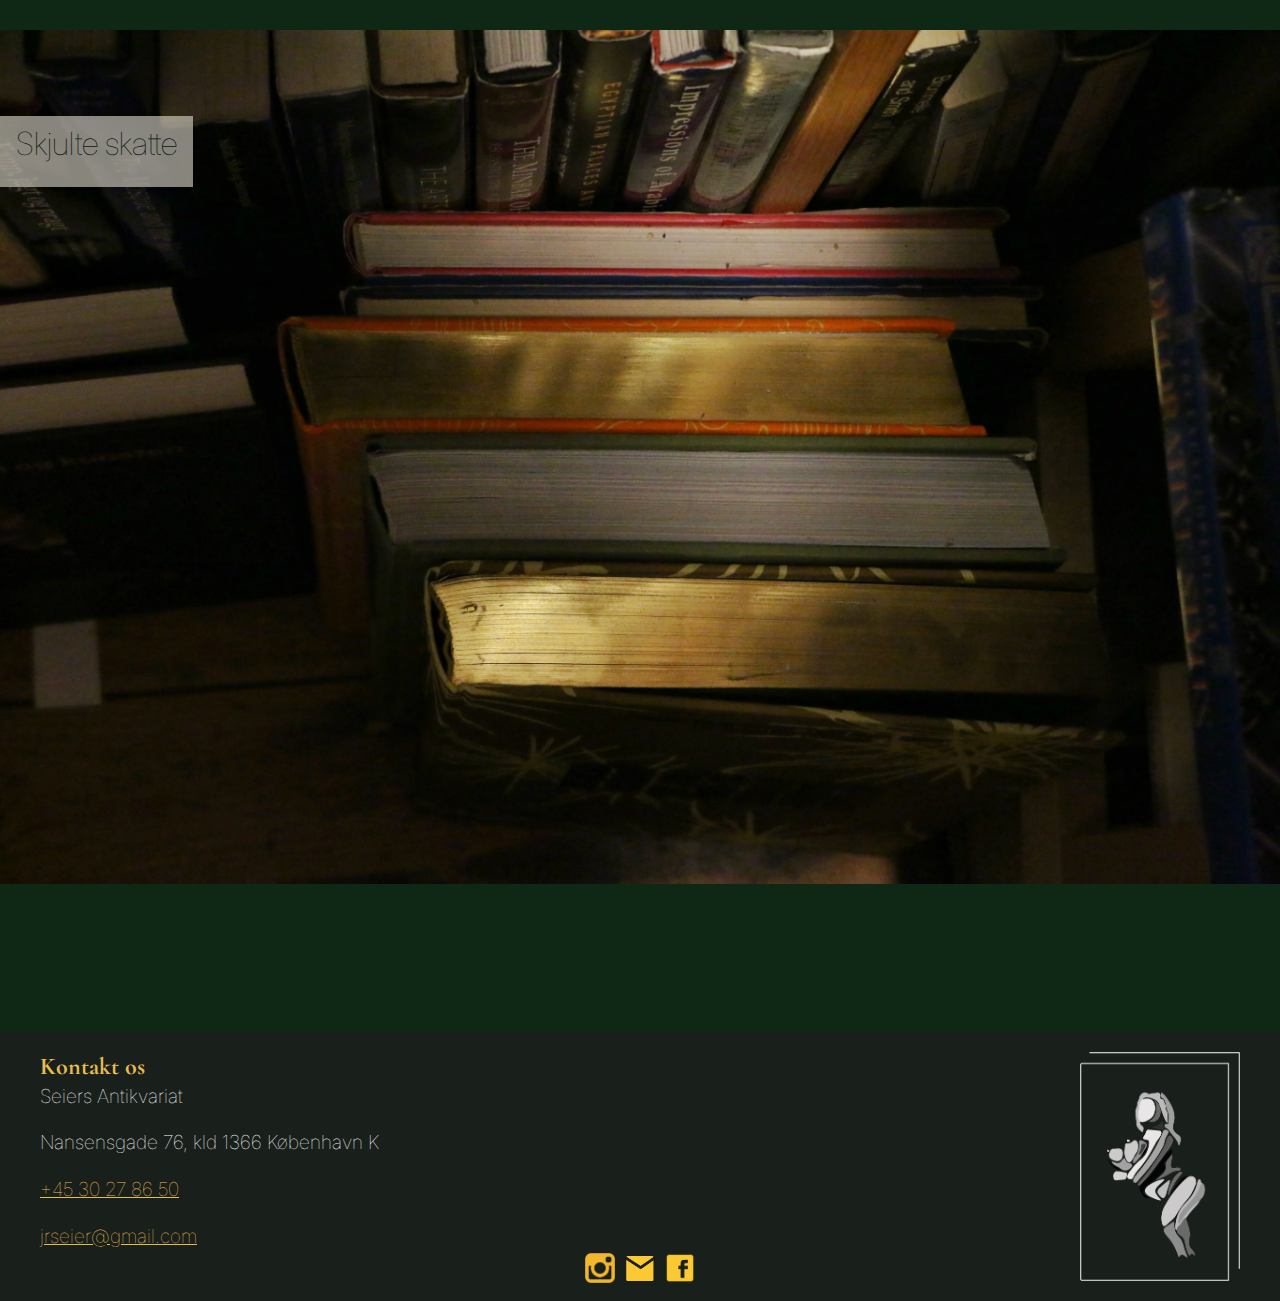
==== commit 51a8c6ed: "farve" ====
--- a/index.html
+++ b/index.html
@@ -126,8 +126,6 @@
             </div>
         </div>
         <div class="index_tekst_2">
-            <p>Blandt støvede hylder gemmer sig unikke bøger, sjældne værker og fortællinger, der venter på at blive
-                genopdaget.</p>
         </div>
 
     </main>
--- a/styles/mutual.css
+++ b/styles/mutual.css
@@ -5,7 +5,7 @@
   --primary: #0f2815;
   --secondary: #e6bd4f;
   --tertiary: #e2dcd0;
-  --quarternary: #191f1b;
+  --quarternary: #131313;
 
   /** spacing **/
   --space-xxs: 0.25rem;
@@ -216,14 +216,15 @@
 
 footer {
   background-color: #191f1b;
-  max-width: 1200px; /* Sæt en grænse for bredden */
-  margin: 0 auto; /* Centrér indholdet */
   padding: 20px; /* Tilføj lidt indre afstand */
   position: relative; /* Gør footeren til referencepunkt */
 }
 .footer_indhold {
   display: grid;
   grid-template-columns: 1fr 1fr 1fr;
+  background-color: #191f1b;
+  max-width: 1200px; /* Sæt en grænse for bredden */
+  margin: 0 auto; /* Centrér indholdet */
 }
 
 .grid_1-1-1 {
@@ -238,12 +239,15 @@
   justify-content: flex-end;
   align-items: center;
 }
-.footer_logo img {
-  width: 50%;
-}
 
 @media (max-width: 600px) {
   .footer_logo img {
     width: 80%;
   }
 }
+
+@media (min-width: 600px) {
+  .footer_logo img {
+    width: 40%;
+  }
+}
--- a/styles/index.css
+++ b/styles/index.css
@@ -149,17 +149,17 @@
 
 .pic_concrete {
   top: 0;
-  left: 0;
+  left: 50px;
   z-index: 1;
 }
 .pic_gul {
-  top: 40px;
+  top: 60px;
   left: 170px;
   z-index: 2;
 }
 .pic_kaput {
   top: 180px;
-  left: 80px;
+  left: 100px;
   z-index: 3;
 }
 /**** skatte ****/
@@ -199,6 +199,16 @@
   }
   .tider_tekst {
     padding: 10rem;
+  }
+
+  dl {
+    display: grid;
+    grid-template-columns: 1fr 1fr;
+    font-family: "Inter", sans-serif;
+    /* font-size: 1.2rem; */
+    color: white;
+    font-weight: lighter;
+    line-height: 3;
   }
 
   /**** opdagelse ****/
@@ -233,17 +243,6 @@
     width: 100%;
     /* position: absolute; ???? */
   }
-
-  /**** genre ****/
-
-  .genre {
-    display: grid;
-    grid-template-columns: 1fr 1fr;
-    padding-left: var(--space-xxl);
-    padding-top: var(--space-xxl);
-    padding-right: var(--space-xl);
-    padding-bottom: var(--space-xl);
-  }
   .flex_1 {
     display: flex;
     justify-content: center;
@@ -252,6 +251,16 @@
     width: 300px;
     height: 300px;
   }
+  /**** genre ****/
+
+  .genre {
+    display: grid;
+    grid-template-columns: 1fr 1fr;
+    padding-left: var(--space-xxl);
+    padding-top: var(--space-xxl);
+    padding-right: var(--space-xl);
+    padding-bottom: var(--space-xl);
+  }
 }
 
 /**** skjulte skatte ****/
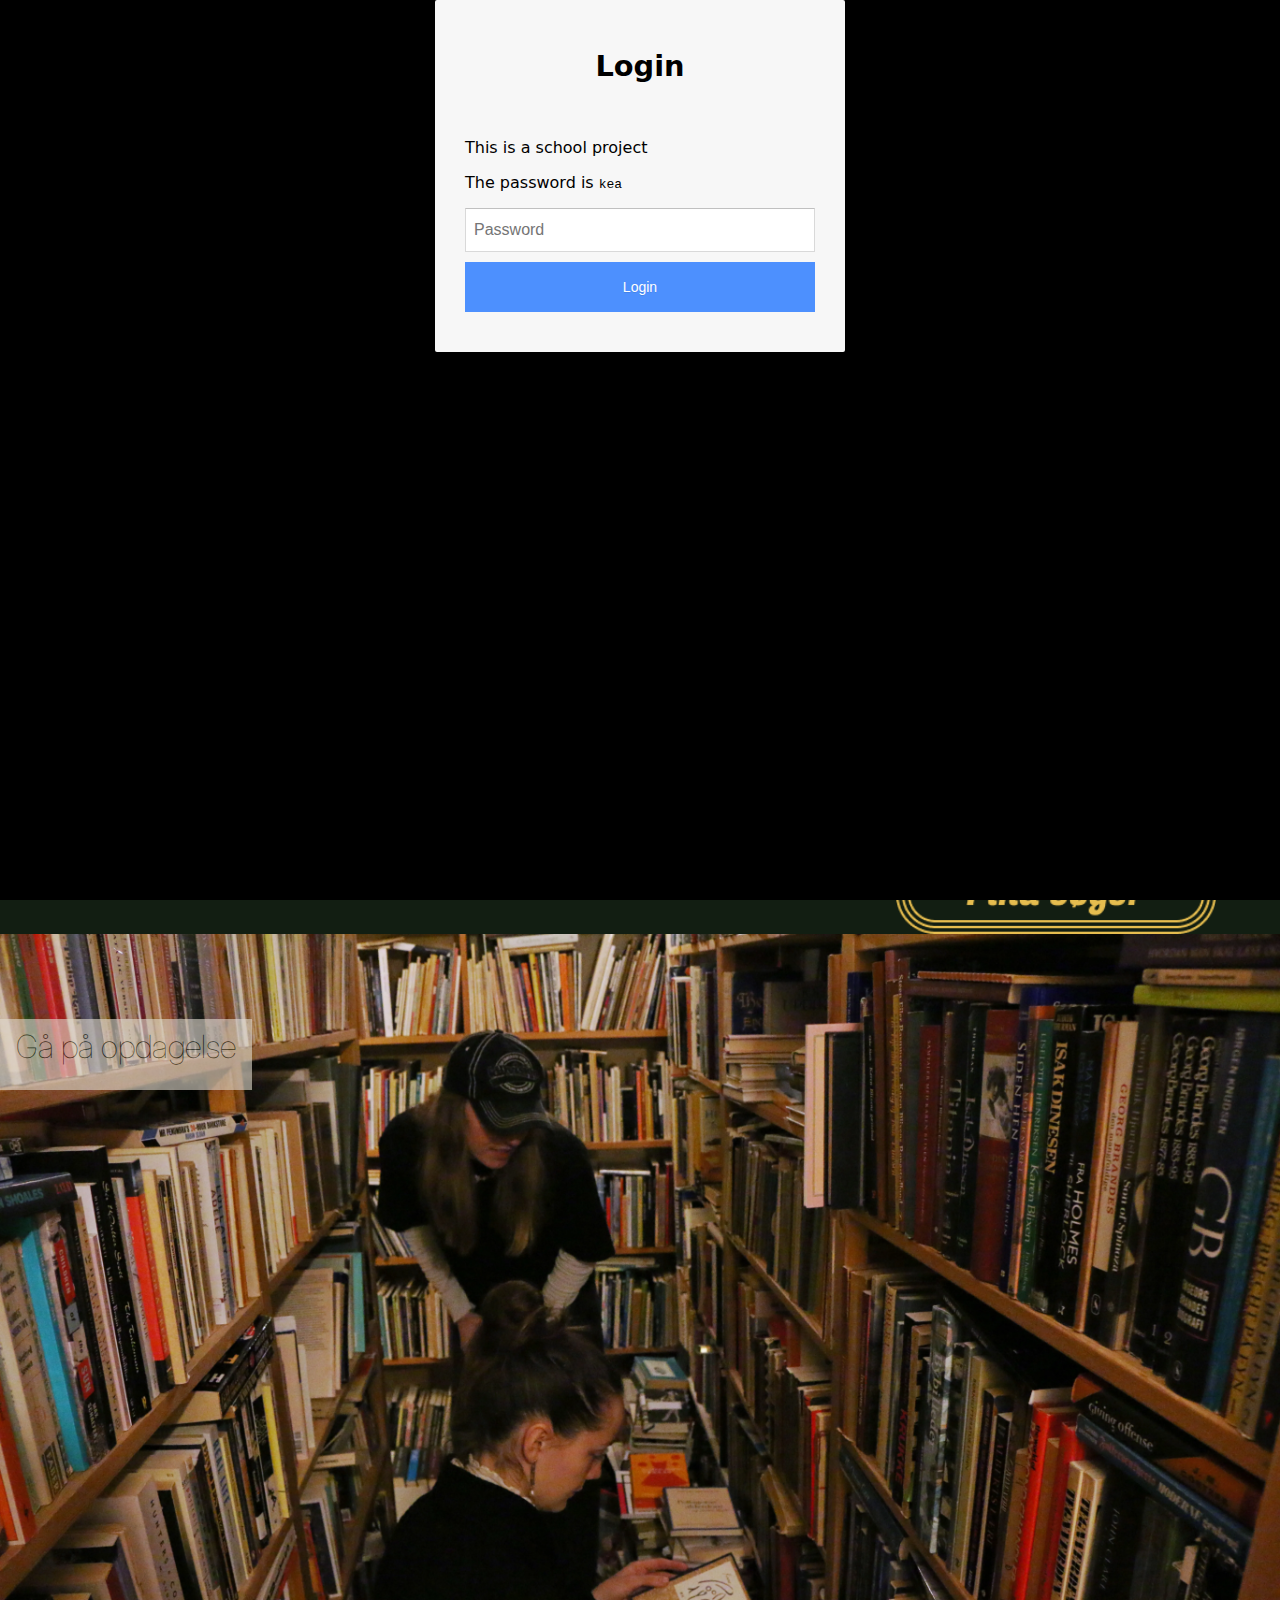
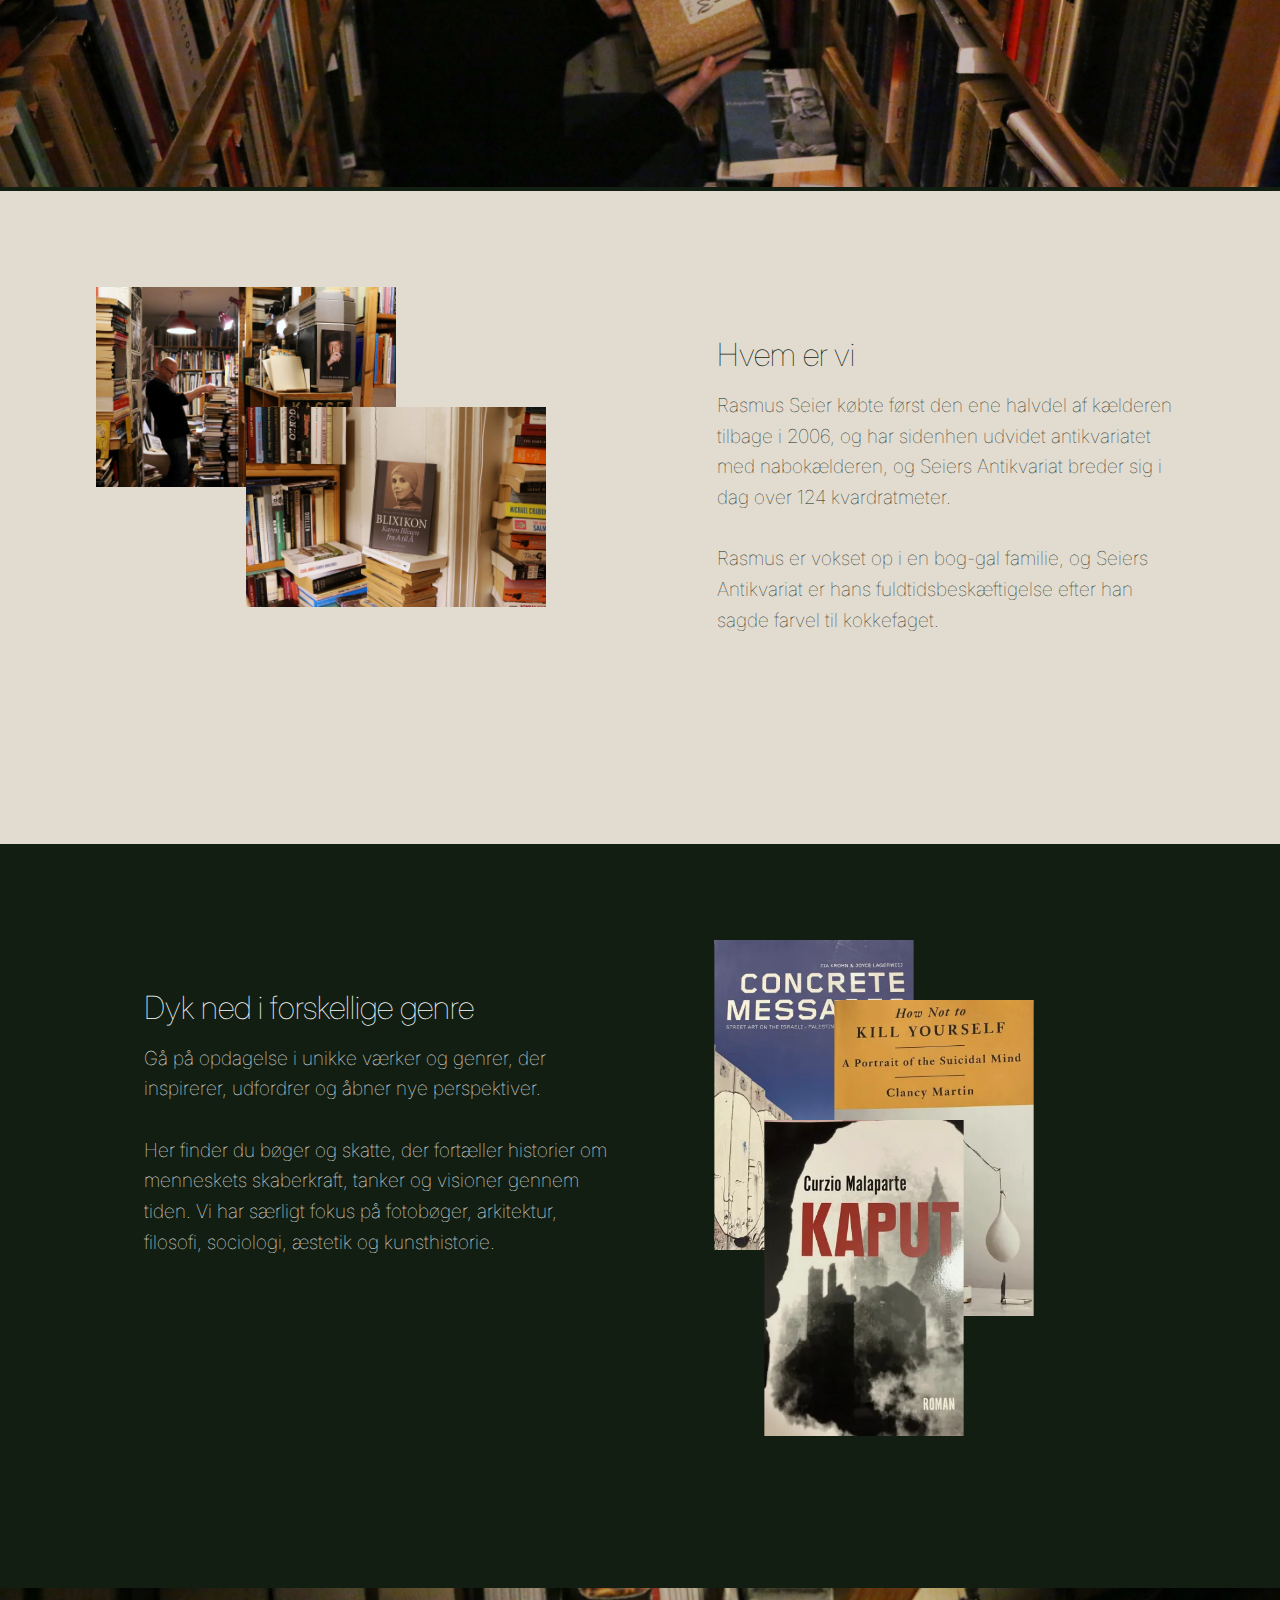
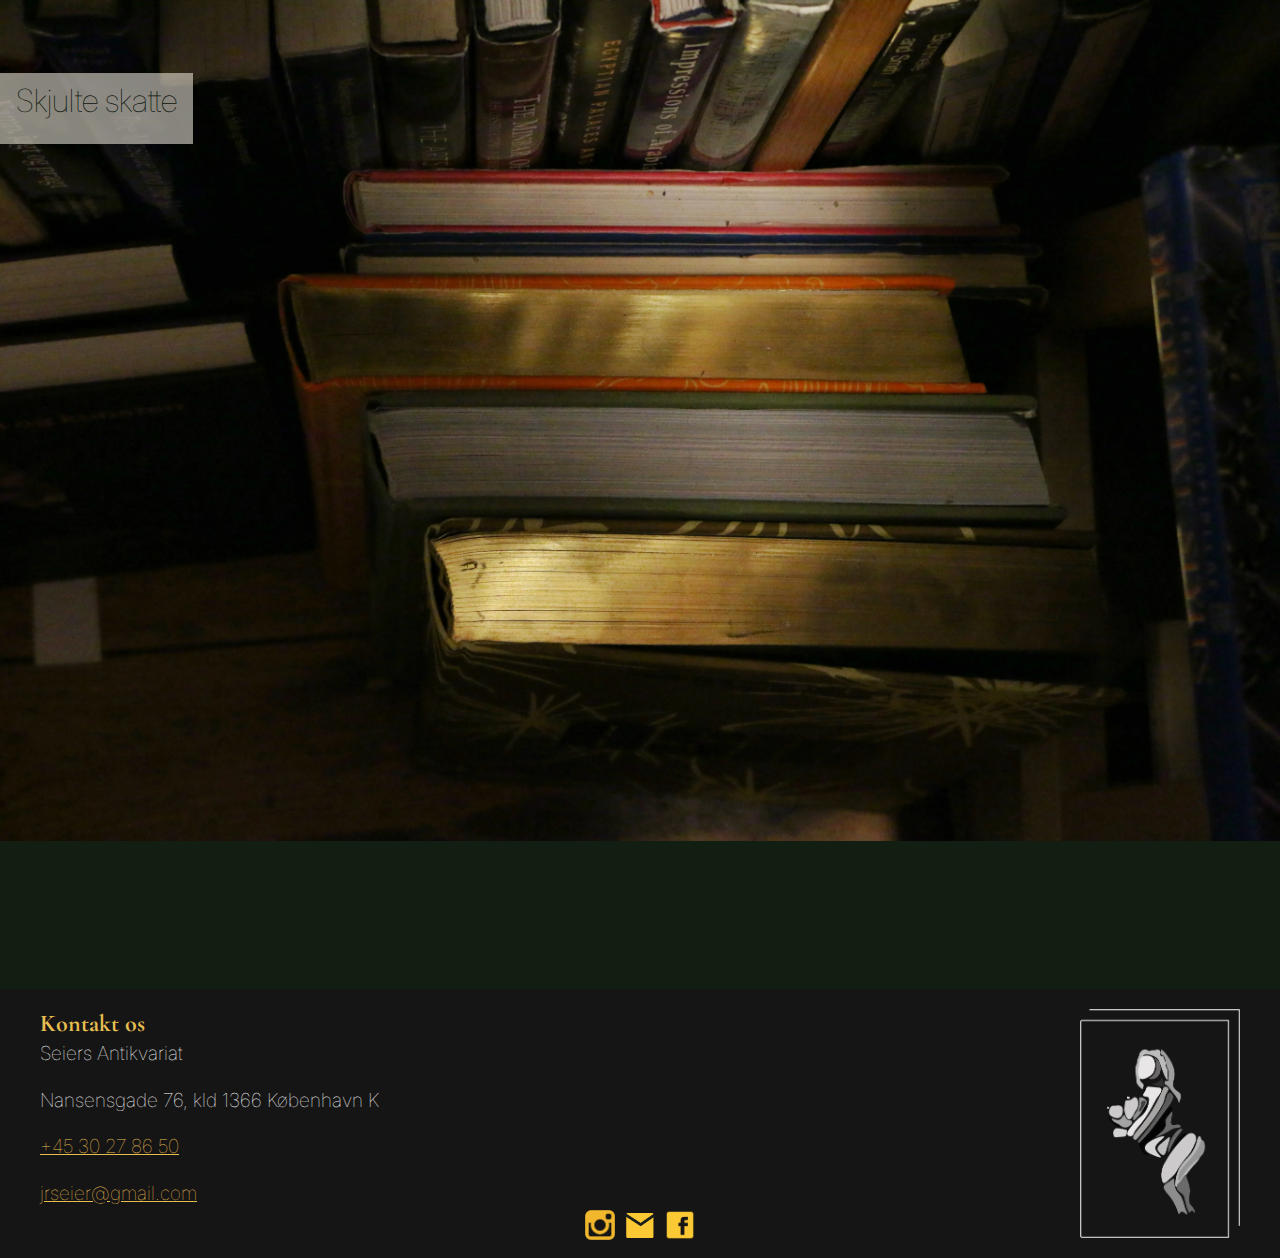
==== commit 2e51f27e: "tider" ====
--- a/index.html
+++ b/index.html
@@ -65,7 +65,9 @@
                 <div class="tider_tekst">
                     <h3>Åbningstider</h3>
                     <dl>
+
                         <dt>Man - tirs</dt>
+
                         <dd>Lukket</dd>
                         <dt>Ons - fre</dt>
                         <dd>13 - 17</dd>
--- a/styles/mutual.css
+++ b/styles/mutual.css
@@ -2,10 +2,10 @@
   background-color: var(--primary);
 
   /** farver **/
-  --primary: #0f2815;
+  --primary: #121e12;
   --secondary: #e6bd4f;
   --tertiary: #e2dcd0;
-  --quarternary: #131313;
+  --quarternary: #151515;
 
   /** spacing **/
   --space-xxs: 0.25rem;
@@ -95,7 +95,7 @@
   justify-content: space-between;
   align-items: center;
   padding: 10px;
-  background-color: #191f1b;
+  background-color: var(--quarternary);
   box-shadow: 0 10px 10px rgba(0, 0, 0, 0.1);
   z-index: 1000;
 }
@@ -215,14 +215,14 @@
 }
 
 footer {
-  background-color: #191f1b;
+  background-color: var(--quarternary);
   padding: 20px; /* Tilføj lidt indre afstand */
   position: relative; /* Gør footeren til referencepunkt */
 }
 .footer_indhold {
   display: grid;
   grid-template-columns: 1fr 1fr 1fr;
-  background-color: #191f1b;
+  background-color: var(--quarternary);
   max-width: 1200px; /* Sæt en grænse for bredden */
   margin: 0 auto; /* Centrér indholdet */
 }
--- a/styles/index.css
+++ b/styles/index.css
@@ -198,14 +198,15 @@
     width: 400px;
   }
   .tider_tekst {
-    padding: 10rem;
+    padding-top: 8rem;
   }
 
   dl {
     display: grid;
     grid-template-columns: 1fr 1fr;
+    column-gap: 30px;
     font-family: "Inter", sans-serif;
-    /* font-size: 1.2rem; */
+    font-size: 1.2rem;
     color: white;
     font-weight: lighter;
     line-height: 3;
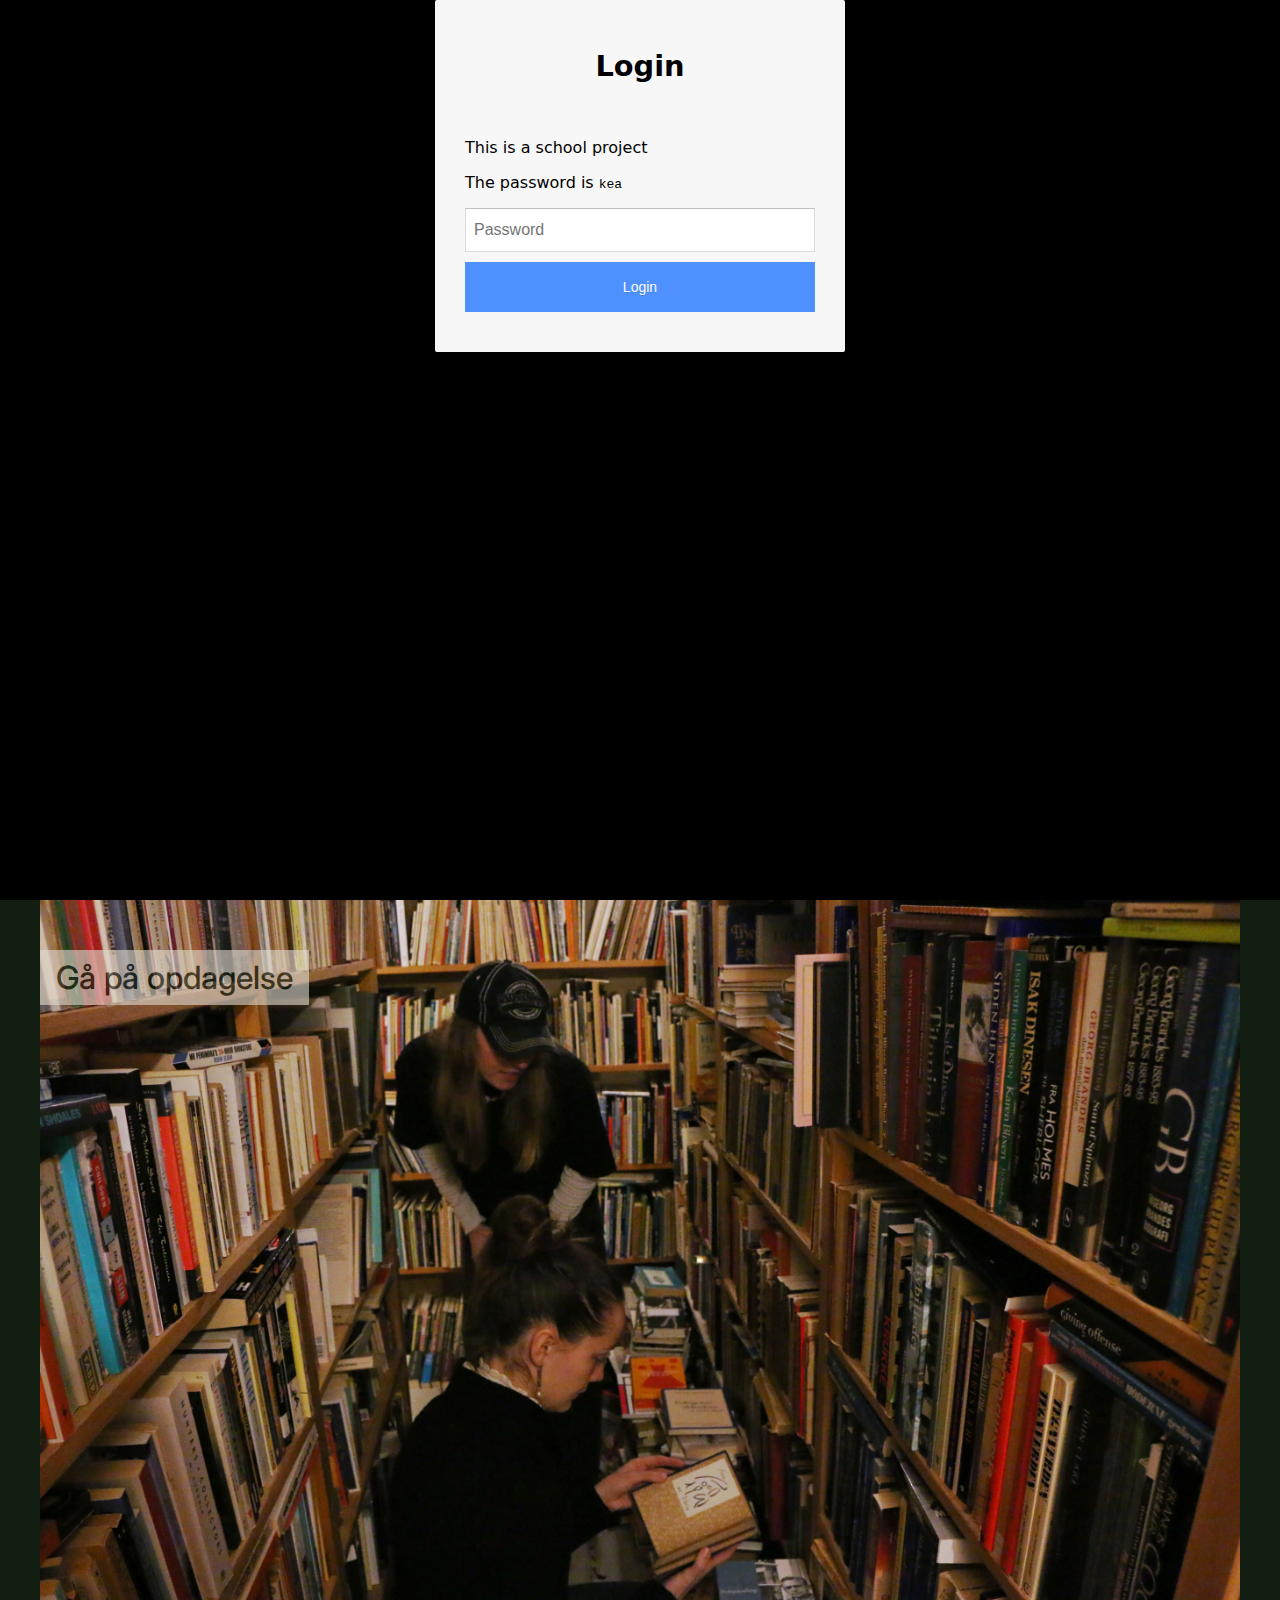
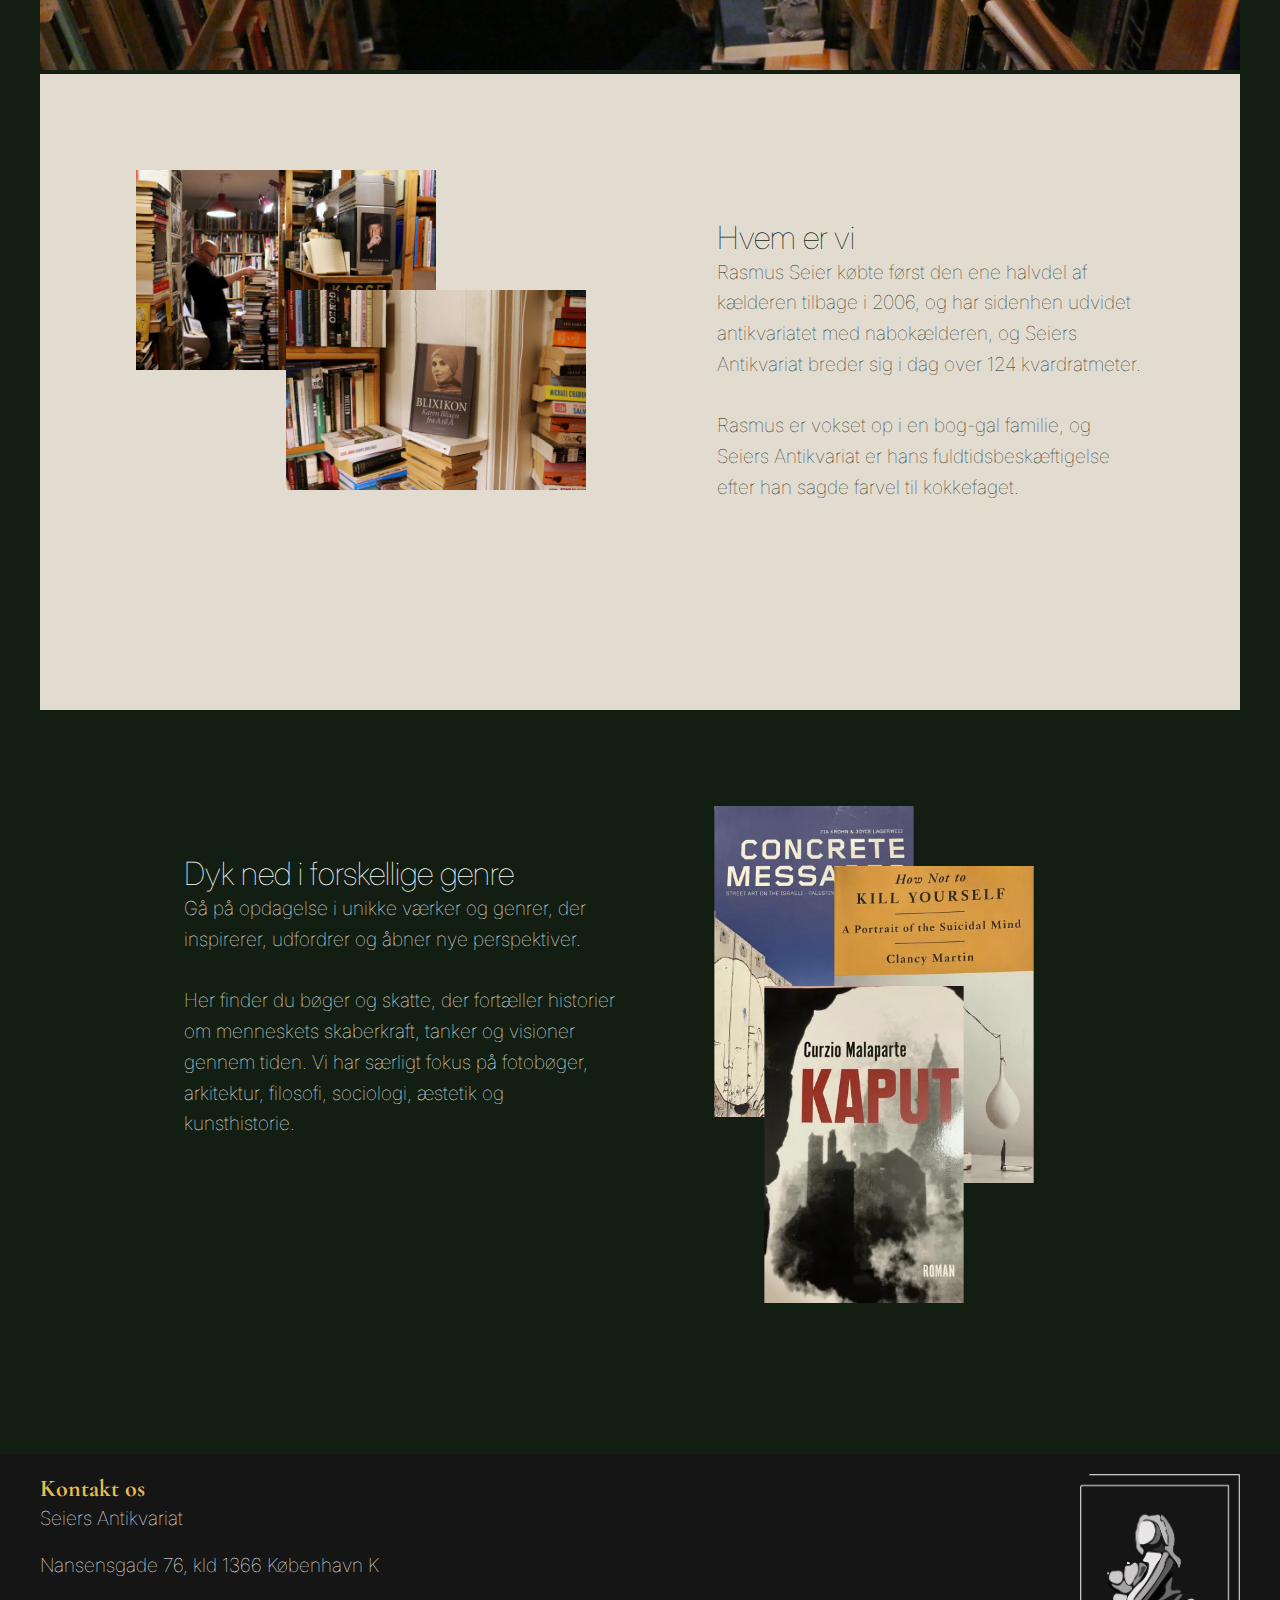
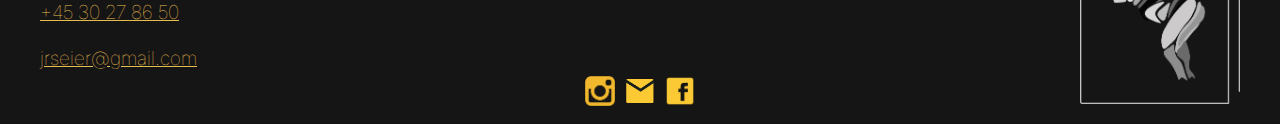
==== commit 7d42189f: "billeder" ====
--- a/index.html
+++ b/index.html
@@ -121,14 +121,6 @@
                 <img src="images/kaput.webp" alt="kaput" class="pic_kaput">
             </div>
         </div>
-        <div class="pic_container">
-            <div><img src="images/bøger.webp" alt="bøger"></div>
-            <div class="pic_tekst">
-                <h3 id="mørk_tekst4">Skjulte skatte</h3>
-            </div>
-        </div>
-        <div class="index_tekst_2">
-        </div>
 
     </main>
 
--- a/styles/mutual.css
+++ b/styles/mutual.css
@@ -40,9 +40,9 @@
 }
 h3 {
   font-family: "Inter", sans-serif;
-  color: white;
-  font-weight: lighter;
-  padding-bottom: var(--space-sm);
+  font-weight: lighter;
+  color: #ffffff;
+  /* padding-bottom: var(--space-sm); */
 }
 p {
   font-family: "Inter", sans-serif;
--- a/styles/index.css
+++ b/styles/index.css
@@ -1,5 +1,10 @@
 html {
   background-color: var(--primary);
+}
+
+main {
+  max-width: 1200px;
+  margin: 0 auto;
 }
 
 video {
@@ -22,16 +27,20 @@
 }
 
 /**** åbningstider ****/
-.tider {
-  padding-top: var(--space-sm);
-  padding-bottom: var(--space-sm);
-}
-
-.tider_boks {
-  background-color: var(--quarternary);
-  margin-left: var(--space-md);
-  margin-right: var(--space-md);
-  padding-bottom: var(--space-lg);
+@media (max-width: 600px) {
+  .tider {
+    padding-top: var(--space-sm);
+    padding-bottom: var(--space-sm);
+  }
+}
+
+@media (max-width: 600px) {
+  .tider_boks {
+    background-color: var(--quarternary);
+    margin-left: var(--space-md);
+    margin-right: var(--space-md);
+    padding-bottom: var(--space-lg);
+  }
 }
 
 .pic_1 {
@@ -77,6 +86,9 @@
   padding-top: var(--space-xxs);
   padding-bottom: var(--space-xxs);
   padding-right: var(--space-xs);
+  h3 {
+    font-weight: 500;
+  }
 }
 
 /**** seier ****/
@@ -192,8 +204,10 @@
     display: grid;
     grid-template-columns: 1fr 1fr;
     gap: 10px;
+    background-color: var(--quarternary);
     padding: var(--space-lg);
   }
+
   .pic_1 {
     width: 400px;
   }
@@ -224,6 +238,12 @@
     padding-bottom: var(--space-xs);
     padding-right: var(--space-sm);
   }
+
+  .pic_container {
+    max-width: 1200px;
+    margin: 0 auto;
+  }
+
   /**** seier ****/
 
   .seier {
@@ -264,6 +284,22 @@
   }
 }
 
+@media (min-width: 1200px) {
+  .tider {
+    padding-left: 0;
+    padding-right: 0;
+  }
+}
+
+@media (min-width: 1200px) {
+  .tider_boks {
+    display: grid;
+    background-color: var(--quarternary);
+    grid-template-columns: 1fr 1fr;
+    padding: 0;
+  }
+}
+
 /**** skjulte skatte ****/
 
 .index_tekst_2 {
